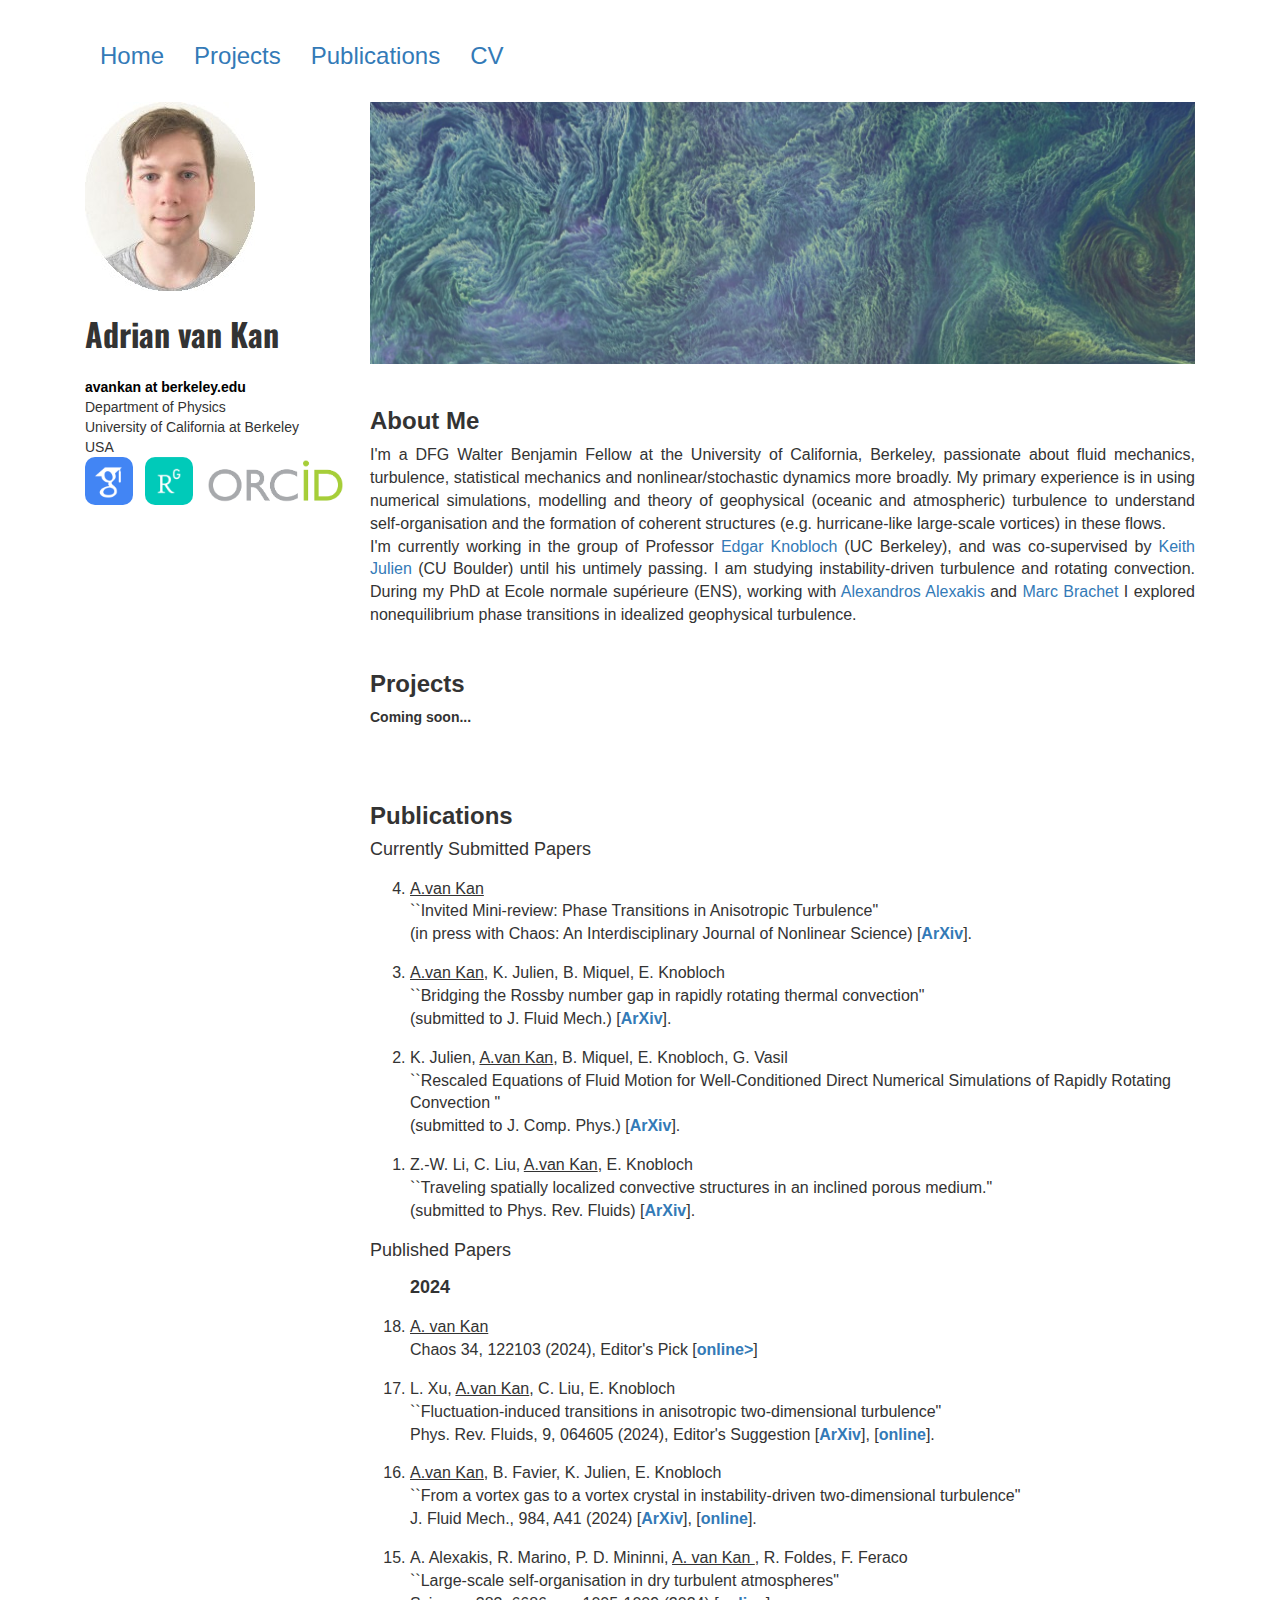
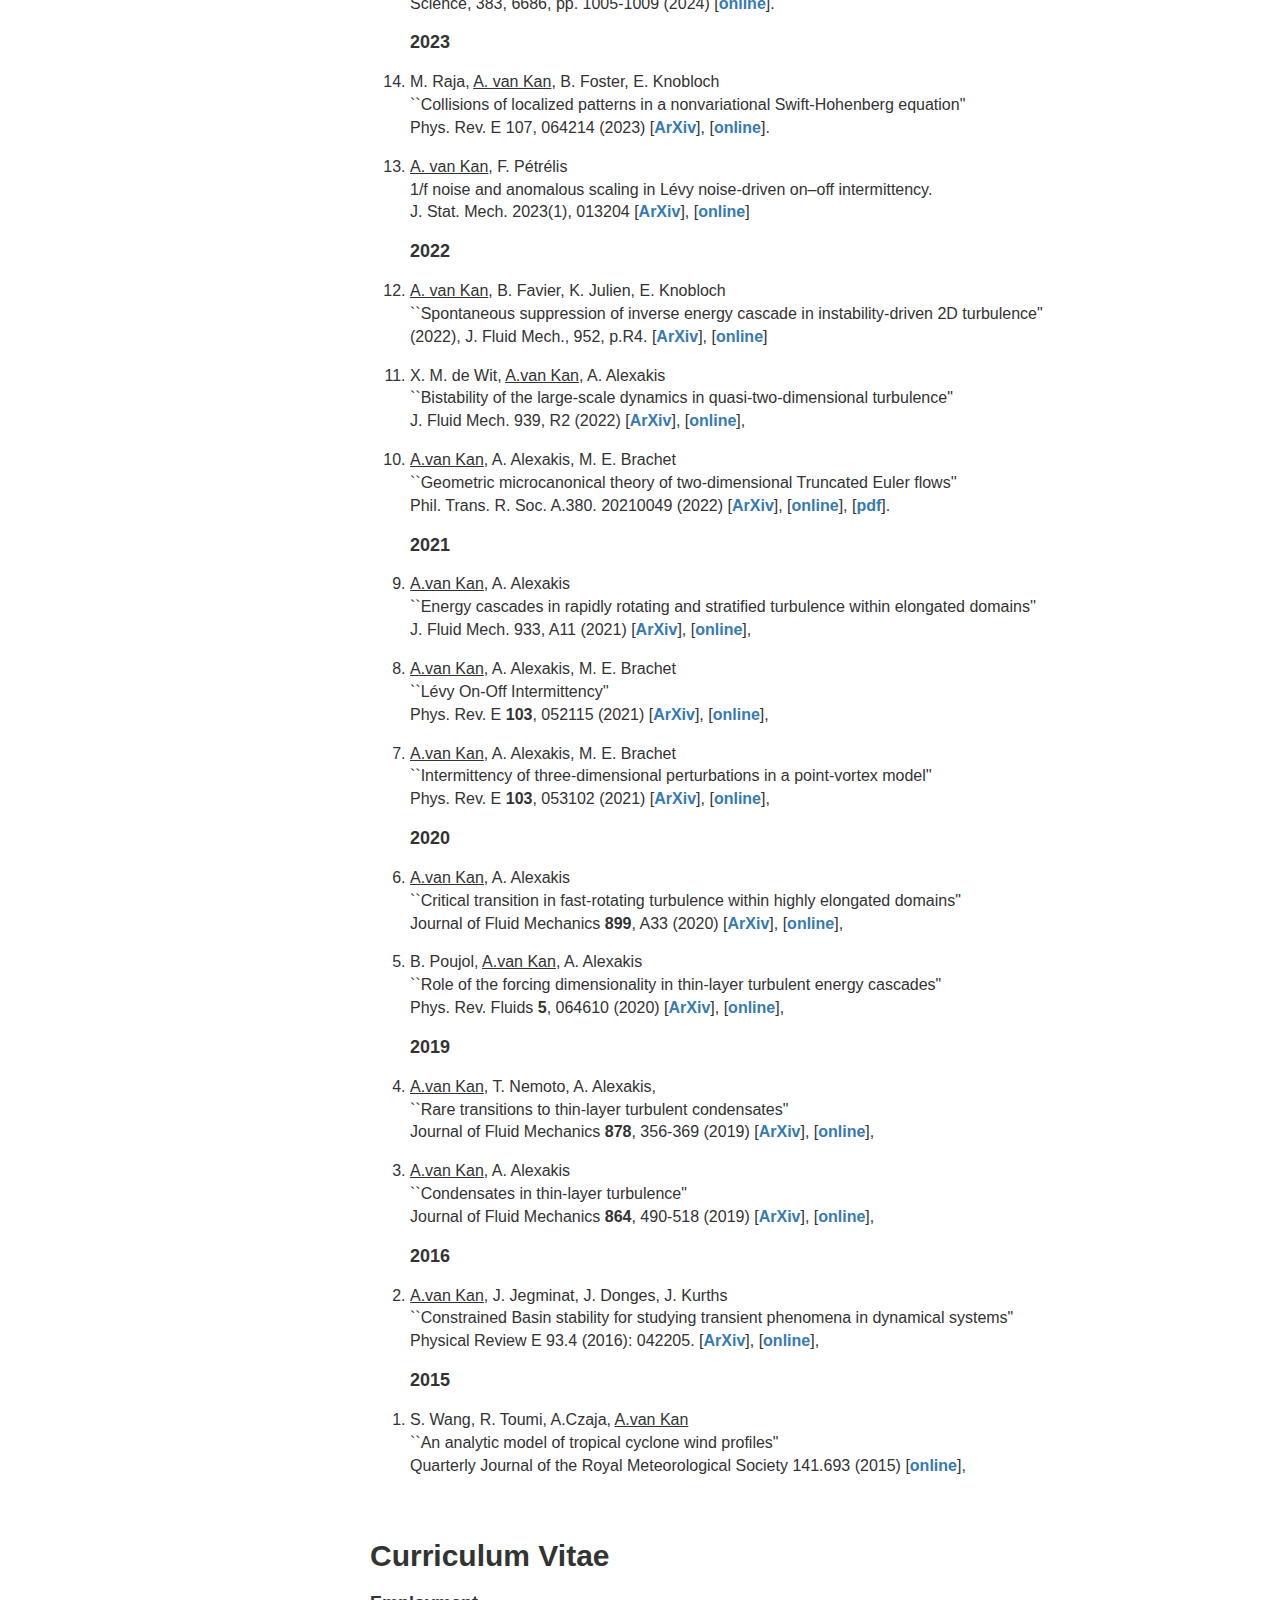
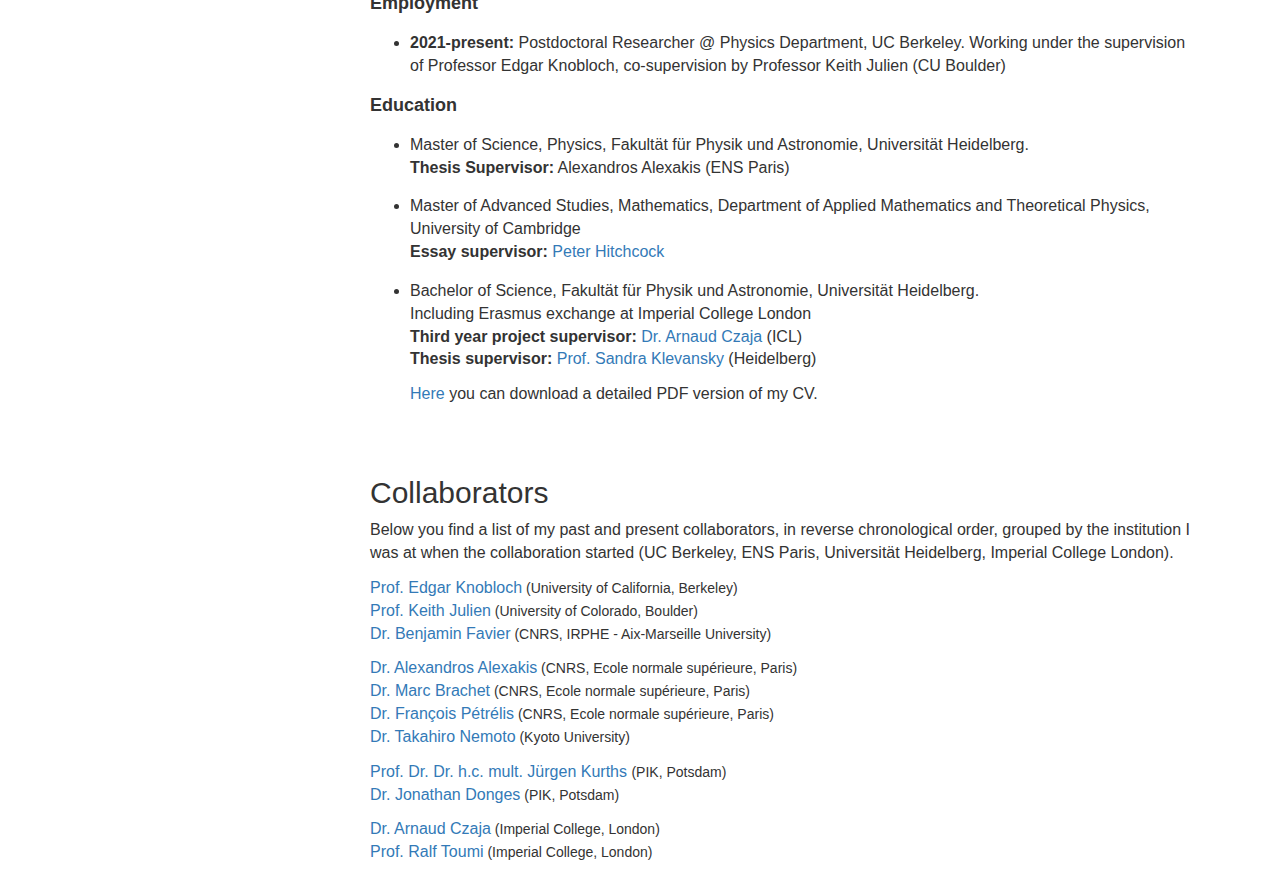
==== index.html @ e73d384a "Update index.html" ====
<!DOCTYPE html>
<!--
    Plain-Academic by Vasilios Mavroudis
    Released under the Simplified BSD License/FreeBSD (2-clause) License.
    https://github.com/mavroudisv/plain-academic
-->
<head>
  <meta name="viewport" content="width=device-width, initial-scale=1">
  <link rel="stylesheet" href="https://maxcdn.bootstrapcdn.com/bootstrap/3.3.6/css/bootstrap.min.css">
  <link href='https://fonts.googleapis.com/css?family=Oswald:700' rel='stylesheet' type='text/css'>
  <link rel="stylesheet" href="style.css">
  <style> p {margin: 0; paragraphs */ }</style>
</head>
<body>
   <nav>
	   <div class="container">
		   <div class="navbar-header">
		      <button type="button" class="navbar-toggle collapsed" data-toggle="collapse" data-target="#bs-example-navbar-collapse-1">
				   <span class="sr-only">Toggle navigation</span>
		   		<span class="icon-bar"></span>
		   		<span class="icon-bar"></span>
		   		<span class="icon-bar"></span>
	   		</button>
	   	   </div>

		<!-- Collect the nav links, forms, and other content for toggling -->
	   	<div class="collapse navbar-collapse" id="bs-example-navbar-collapse-1">
		      <ul class="nav navbar-nav">
   			   <li><a href="index.html"><h3>Home</h3></a></li>
	   		   <li><a href="#projects"><h3>Projects</h3></a></li>
		   		<li><a href="#pubs"><h3>Publications</h3></a></li> 
			   	<li><a href="#cv"><h3>CV</h3></a></li> 
		      </ul>
		</div>
	   </div>
	</nav>
	
   <!-- Page Content -->
   <div class="container">
      <div class="row">

         <!-- Contact Info on the Sidebar -->
         <div class="col-md-3 portrait-card">
            <img class="img-responsive" src="cropped.jpg" alt=""><br>
            <p style="font-family: 'Oswald', sans-serif; font-size: 32px;">
               <b>Adrian van Kan</b>
            </p><br>
            <p>
               <a href="mailto: avankan at berkeley.edu" class="mailto">avankan at berkeley.edu</a><br>
               Department of Physics<br>
               University of California at Berkeley<br>
               USA<br>
            </p>
            <!-- Links on the Sidebar -->
            <table>
               <tbody>
                  <tr>
                     <td class="icon">
                        <a href="https://scholar.google.com/citations?user=IWD188kAAAAJ&hl=en&oi=ao"><img class="icon" src="google_scholar_icon.png" alt="GS"></a>
                     </td>
                     <td class="icon">
                        <a href="https://www.researchgate.net/profile/Adrian-Van-Kan"><img class="icon"src="researchgate.png" alt="RG"></a>
                     </td>
                     <td class="icon">
                        <a href="https://orcid.org/0000-0002-1217-3609"><img class="icon" src="orcid.png" alt="ORCID"></a>
                     </td>
                  </tr>
               </tbody>
            </table>
         </div>   

         <!-- Entries Column / This div box is for all following content -->
         <div class="col-md-9">

            <!-- Main Image -->
            <img class="img-responsive" src="phytoplankton_zoom2.png" alt="">

            <div style="text-align:justify;" class="mt-6 mb-6">     
               <h3> <b>About Me</b> </h3>           
   		   	<p class="big-font">
                  I'm a DFG Walter Benjamin Fellow at the University of California, Berkeley,  passionate about fluid mechanics, turbulence, statistical mechanics and nonlinear/stochastic dynamics more broadly. My primary experience is in using numerical simulations, modelling and theory of geophysical (oceanic and atmospheric) turbulence to understand self-organisation and the formation of coherent structures (e.g. hurricane-like large-scale vortices) in these flows.
               </p>
               <p class="big-font">
                  I'm currently working in the group of Professor <a href=https://physics.berkeley.edu/people/faculty/edgar-knobloch>Edgar Knobloch</a> (UC Berkeley), and was co-supervised by <a href=https://www.colorado.edu/amath/keith-julien-0>Keith Julien</a> (CU Boulder) until his untimely passing. I am studying instability-driven turbulence and rotating convection. During my PhD at Ecole normale supérieure (ENS), working with <a href=http://www.lps.ens.fr/~alexakis/> Alexandros Alexakis</a> and <a href=http://www.lps.ens.fr/~brachet/files/Home.html>Marc Brachet</a> I explored nonequilibrium phase transitions in idealized geophysical turbulence.
               </p>
            </div>

            <!-- Projects -->
            <div class="mb-6"> 
               <h3 id="projects"><b>Projects</b></h3>
   		      <strong>Coming soon...</strong>
               <!-- Each mb-7 box (margin bottom) inserts a 48px height gap / you can duplicate it if you want larger gap-->
               <div class="mb-7"></div>
            </div>

            <!-- Publications -->
            <div class="mb-6"> 
               <h3 id="pubs"><b>Publications</b></h3>
               <h4>Currently Submitted Papers</h4> 
               <!-- Submitted Papers -->
               <ol reversed>
                  <li>
                     <u>A.van Kan</u>
			  <br> ``Invited Mini-review: Phase Transitions in Anisotropic Turbulence" </br> 
			  (in press with Chaos: An Interdisciplinary Journal of Nonlinear Science)  [<a href="https://www.arxiv.org/abs/2408.02844"target="_blank"><b>ArXiv</b></a>].
                  </li>
                  <li>
                     <u>A.van Kan</u>, K. Julien, B. Miquel, E. Knobloch
			  <br> ``Bridging the Rossby number gap in rapidly rotating thermal convection" </br> 
			  (submitted to J. Fluid Mech.)  [<a href="https://arxiv.org/abs/2409.08536"target="_blank"><b>ArXiv</b></a>].
                  </li>
                  <li>
                      K. Julien, <u>A.van Kan</u>, B. Miquel, E. Knobloch, G. Vasil
			  <br> ``Rescaled Equations of Fluid Motion for Well-Conditioned Direct Numerical Simulations of Rapidly Rotating Convection
" </br> 
			  (submitted to J. Comp. Phys.)  [<a href="https://arxiv.org/abs/2410.02702"target="_blank"><b>ArXiv</b></a>].
                  </li>		
		   <li>
                      Z.-W. Li, C. Liu, <u>A.van Kan</u>, E. Knobloch
			  <br> ``Traveling spatially localized convective structures in an inclined porous medium." </br> 
			  (submitted to Phys. Rev. Fluids)  [<a href="https://arxiv.org/abs/2410.17567"target="_blank"><b>ArXiv</b></a>].
                  </li>		
		       

		  <!--     
                  <li>
                     <u>A.van Kan</u>, J. Jegminat, J. Donges<br>
                     ``Estimating nonlinear stability from time series data"</br>
                     (2022)
                     [<a href=""target="_blank"><b>ArXiv</b></a>],
                     [<a href=""target="_blank"><b>pdf</b></a>].
                  </li>
		  -->     
            	</ol>		    
		    
               <h4 style="padding-bottom: 8px;">Published Papers</h4>    
               <ol reversed>		       
                  <h4><b>2024</b></h4>
		  <li>
		   <u> A. van Kan</u>  <br>
		   Chaos 34, 122103 (2024), Editor's Pick
		   [<a href="https://doi.org/10.1063/5.0232179"target="_blank"><b>online></b></a>]
		  </li>     
		  <li>
                      L. Xu, <u>A.van Kan</u>, C. Liu, E. Knobloch<br>
                     ``Fluctuation-induced transitions in anisotropic two-dimensional turbulence"</br>
                      Phys. Rev. Fluids, 9, 064605 (2024), Editor's Suggestion
                     [<a href="https://arxiv.org/abs/2311.07863"target="_blank"><b>ArXiv</b></a>],
                     [<a href="https://journals.aps.org/prfluids/abstract/10.1103/PhysRevFluids.9.064605"target="_blank"><b>online</b></a>].
                  </li>     
		  <li>
                     <u>A.van Kan</u>, B. Favier, K. Julien, E. Knobloch<br>
                     ``From a vortex gas to a vortex crystal in instability-driven two-dimensional turbulence"</br>
                     J. Fluid Mech., 984, A41 (2024)
                     [<a href="https://arxiv.org/abs/2308.08789"target="_blank"><b>ArXiv</b></a>],
                     [<a href="https://doi.org/10.1017/jfm.2024.162"target="_blank"><b>online</b></a>].
                  </li>
		     <li>
                      A. Alexakis, R. Marino, P. D. Mininni, <u> A. van Kan </u>, R. Foldes, F. Feraco <br>
		      ``Large-scale self-organisation in dry turbulent atmospheres"	 </br>    
                     Science, 383, 6686, pp. 1005-1009 (2024)
                     [<a href="https://www.science.org/doi/full/10.1126/science.adg8269"target="_blank"><b>online</b></a>].
                  </li> 
                  <h4><b>2023</b></h4>
                  <li>
                     M. Raja, <u>A. van Kan</u>, B. Foster, E. Knobloch<br> 
                     ``Collisions of localized patterns in a nonvariational Swift-Hohenberg equation"</br>
                     Phys. Rev. E 107, 064214  (2023)
                     [<a href="https://arxiv.org/abs/2303.00798"target="_blank"><b>ArXiv</b></a>],
                     [<a href="https://doi.org/10.1103/PhysRevE.107.064214"target="_blank"><b>online</b></a>].
                  </li>
                  
		  <li>
		  <u>A. van Kan</u>, F. Pétrélis<br>1/f noise and anomalous scaling in Lévy noise-driven on–off intermittency. </br>
		     J. Stat. Mech. 2023(1), 013204
                     [<a href="https://arxiv.org/abs/2210.10197"target="_blank"><b>ArXiv</b></a>],
		     [<a href="https://doi.org/10.1088/1742-5468/acac71"target="_blank"><b>online</b></a>]
                  </li>     	       
		       
                  <h4><b>2022</b></h4>
		  <li>
		      <u>A. van Kan</u>, B. Favier, K. Julien, E. Knobloch<br>
                     ``Spontaneous suppression of inverse energy cascade in instability-driven 2D turbulence"<br>
                     (2022), J. Fluid Mech., 952, p.R4.
                     [<a href="https://arxiv.org/abs/2206.12355"target="_blank"><b>ArXiv</b></a>],
		     [<a href="https://doi.org/10.1017/jfm.2022.935"target="_blank"><b>online</b></a>]
                  </li>  
                  <li>
                     X. M. de Wit, <u>A.van Kan</u>, A. Alexakis <br>
                     ``Bistability of the large-scale dynamics in quasi-two-dimensional turbulence" <br>
                     J. Fluid Mech. 939, R2 (2022)
                     [<a href="https://arxiv.org/abs/2201.00278"target="_blank"><b>ArXiv</b></a>],
                     [<a href="https://doi.org/10.1017/jfm.2022.209"target="_blank"><b>online</b></a>],
                  </li>
                  <li>
                     <u>A.van Kan</u>, A. Alexakis, M. E. Brachet <br>
                     ``Geometric microcanonical theory of two-dimensional Truncated Euler flows'' <br>
                     Phil. Trans. R. Soc. A.380. 20210049 (2022)
                     [<a href="https://arxiv.org/abs/2104.11282"target="_blank"><b>ArXiv</b></a>],
                     [<a href="http://doi.org/10.1098/rsta.2021.0049"target="_blank"><b>online</b></a>],
                     [<a href="PAPERS/2DEuler.pdf"target="_blank"><b>pdf</b></a>].
                  </li>

                  <h4><b>2021</b></h4>
                  <li>
                     <u>A.van Kan</u>, A. Alexakis <br>
                     ``Energy cascades in rapidly rotating and stratified turbulence within elongated domains'' <br>
                     J. Fluid Mech. 933, A11 (2021)
                     [<a href="https://arxiv.org/abs/2106.06973"target="_blank"><b>ArXiv</b></a>],
                     [<a href="https://doi.org/10.1017/jfm.2021.1083"target="_blank"><b>online</b></a>],
                  </li>
                  <li>
                     <u>A.van Kan</u>, A. Alexakis, M. E. Brachet <br>
                     ``Lévy On-Off Intermittency'' <br>
                     Phys. Rev. E <b>103</b>, 052115 (2021)
                     [<a href="https://arxiv.org/abs/2102.08832"target="_blank"><b>ArXiv</b></a>],
                     [<a href="https://doi.org/10.1103/PhysRevE.103.052115"target="_blank"><b>online</b></a>],
                  </li>
                  <li>
                     <u>A.van Kan</u>, A. Alexakis, M. E. Brachet <br>
                     ``Intermittency of three-dimensional perturbations in a point-vortex model'' <br>
                     Phys. Rev. E <b>103</b>, 053102 (2021)
                     [<a href="https://arxiv.org/abs/2012.12637"target="_blank"><b>ArXiv</b></a>],
                     [<a href="https://doi.org/10.1103/PhysRevE.103.053102"target="_blank"><b>online</b></a>],
                  </li>

                  <h4><b>2020</b></h4>
                  <li>
                     <u>A.van Kan</u>, A. Alexakis<br>
                     ``Critical transition in fast-rotating turbulence within highly elongated domains" <br>
                     Journal of Fluid Mechanics <b>899</b>, A33 (2020)
                     [<a href="https://arxiv.org/abs/1912.05394"target="_blank"><b>ArXiv</b></a>],
                     [<a href=" https://doi.org/10.1017/jfm.2020.443"target="_blank"><b>online</b></a>],
                  </li>
                  <li>
                     B. Poujol, <u>A.van Kan</u>, A. Alexakis<br>
                     ``Role of the forcing dimensionality in thin-layer turbulent energy cascades" <br>
                     Phys. Rev. Fluids <b>5</b>, 064610 (2020)
                     [<a href="https://arxiv.org/abs/2003.11485"target="_blank"><b>ArXiv</b></a>],
                     [<a href="https://doi.org/10.1103/PhysRevFluids.5.064610"><b>online</b></a>],
                  </li>

                  <h4><b>2019</b></h4>
                  <li>
                     <u>A.van Kan</u>, T. Nemoto, A. Alexakis,  <br>
                     ``Rare transitions to thin-layer turbulent condensates" <br>
                     Journal of Fluid Mechanics <b>878</b>,  356-369 (2019)
                     [<a href="https://arxiv.org/abs/1903.05578"target="_blank"><b>ArXiv</b></a>],
                     [<a href="https://doi.org/10.1017/jfm.2019.572"target="_blank"><b>online</b></a>],
                  </li>
                  <li>
                     <u>A.van Kan</u>, A. Alexakis<br>
                     ``Condensates in thin-layer turbulence" <br>
                     Journal of Fluid Mechanics <b>864</b>, 490-518 (2019)
                     [<a href="https://arxiv.org/abs/1808.00578"target="_blank"><b>ArXiv</b></a>],
                     [<a href="https://doi.org/10.1017/jfm.2019.29"target="_blank"><b>online</b></a>],
                  </li>

                  <h4><b>2016</b></h4>
                  <li>
                     <u>A.van Kan</u>, J. Jegminat, J. Donges, J. Kurths <br>
                     ``Constrained Basin stability for studying transient phenomena in dynamical systems" <br>
                     Physical Review E 93.4 (2016): 042205.
                     [<a href="https://arxiv.org/abs/1601.02162"target="_blank"><b>ArXiv</b></a>],
                     [<a href="https://journals.aps.org/pre/abstract/10.1103/PhysRevE.93.042205"target="_blank"><b>online</b></a>],
                  </li> 

                  <h4><b>2015</b></h4>
                  <li>
                     S. Wang, R. Toumi, A.Czaja, <u>A.van Kan</u> <br>
                     ``An analytic model of tropical cyclone wind profiles" <br>
                     Quarterly Journal of the Royal Meteorological Society 141.693 (2015) 
                     [<a href="https://rmets.onlinelibrary.wiley.com/doi/full/10.1002/qj.2586"target="_blank"><b>online</b></a>],
                  </li>
               </ol>
            </div>

               <div class="mb-7">
                  <h2 id="cv" style="padding-bottom: 12px;"><b>Curriculum Vitae</b></h2>
                  <h4><b>Employment</b></h4>
                  <ul>
                     <li><strong>2021-present:</strong> Postdoctoral Researcher @ Physics Department, UC Berkeley. Working under the supervision of Professor Edgar Knobloch, co-supervision by Professor Keith Julien (CU Boulder) </li>
                  </ul>

                  <h4><b>Education</b></h4>
                  <ul>
                     <li>Master of Science, Physics, Fakultät für Physik und Astronomie, Universität Heidelberg.</br><strong>Thesis Supervisor:</strong> Alexandros Alexakis (ENS Paris)</li>
                     <li>Master of Advanced Studies, Mathematics, Department of Applied Mathematics and Theoretical Physics, University of Cambridge</br><strong> Essay supervisor:</strong> <a href=https://www.eas.cornell.edu/faculty-directory/peter-hitchcock>Peter Hitchcock</a></li>
                     <li>Bachelor of Science, Fakultät für Physik und Astronomie, Universität Heidelberg.<br>
         Including Erasmus exchange at Imperial College London<br>
                     <strong>Third year project supervisor: </strong><a href= https://www.imperial.ac.uk/people/a.czaja>Dr. Arnaud Czaja</a> (ICL)<br>
                     <strong> Thesis supervisor: </strong><a href= https://www.physik.uni-heidelberg.de/user/klevansky>Prof. Sandra Klevansky</a> (Heidelberg)<br>
                     <div class="mb-5"></div>
                     <p><a href="CV.pdf"> Here</a> you can download a detailed PDF version of my CV.</p>
                  </ul>
               </div>


               <div class="mb-6">
      		      <h2>Collaborators </h2>
		            <p class="big-font">Below you find a list of my past and present collaborators, in reverse chronological order, grouped by the institution I was at when the collaboration started (UC Berkeley, ENS Paris, Universität Heidelberg, Imperial College London).</p>
                  <div class="mb-5"></div>
                  <a style="font-size:16px"
                     href="http://physics.berkeley.edu/people/faculty/edgar-knobloch"
                     title="Edgar Knobloch's Research Homepage" 
                     class="extlink"
                     target="_blank">Prof. Edgar Knobloch</a> (University of California, Berkeley)<br>
                  <a style="font-size:16px"
                     href="https://amath.colorado.edu/faculty/julien/index.html"
                     title="Keith Julien's page" 
                     class="extlink"
                     target="_blank">Prof. Keith Julien</a> (University of Colorado, Boulder)<br>
                  <a style="font-size:16px"
                     href="https://sites.google.com/site/bfavierhome/"
                     title="Benjamin Favier's page" 
                     class="extlink"
                     target="_blank">Dr. Benjamin Favier</a> (CNRS, IRPHE - Aix-Marseille University)

                  <div class="mb-5"></div>
                  <a style="font-size:16px"
                     href="http://www.lps.ens.fr/~alexakis/"
                     title="Alexandros Alexakis's page" 
                     class="extlink"
                     target="_blank">Dr. Alexandros Alexakis</a> (CNRS, Ecole normale supérieure, Paris)<br>
                  <a style="font-size:16px"
                     href="http://www.lps.ens.fr/~brachet/files/Home.html"
                     title="Marc Brachet's page" 
                     class="extlink"
                     target="_blank">Dr. Marc Brachet</a> (CNRS, Ecole normale supérieure, Paris)<br>
                  <a style="font-size:16px"
                     href="http://www.lps.ens.fr/~petrelis/index.html"
                     title="Francois Pétrélis's page" 
                     class="extlink"
                     target="_blank">Dr. François Pétrélis</a> (CNRS, Ecole normale supérieure, Paris)<br>
                  <a style="font-size:16px"
                     href="http://www.lps.ens.fr/~alexakis/"
                     title="Alexandros Alexakis's page" 
                     class="extlink"
                     target="_blank">Dr. Takahiro Nemoto</a> (Kyoto University)<br>

                  <div class="mb-5"></div>
                  <a style="font-size:16px"
                     href="https://www.pik-potsdam.de/members/kurths"
                     title="Jürgen Kurths's page" 
                     class="extlink"
                     target="_blank"> Prof. Dr. Dr. h.c. mult. Jürgen Kurths </a> (PIK, Potsdam)<br>
                  <a style="font-size:16px"
                     href="https://www.pik-potsdam.de/members/donges"
                     title="Jonathan Donge's page" 
                     class="extlink"
                     target="_blank">Dr. Jonathan Donges</a> (PIK, Potsdam)<br>

                  <div class="mb-5"></div>
                  <a style="font-size:16px"
                     href="https://www.imperial.ac.uk/people/a.czaja"
                     title="Arnaud Czaja's page" 
                     class="extlink"
                     target="_blank">Dr. Arnaud Czaja</a> (Imperial College, London) <br>       
                  <a style="font-size:16px"
                     href="https://www.imperial.ac.uk/people/r.toumi"
                     title="Ralf Toumi's page" 
                     class="extlink"
                     target="_blank">Prof. Ralf Toumi</a> (Imperial College, London) <br>
               </div>
            </div>
         </div>
      </div>
   </div>

   <!-- Normally we put scripts just before the end of body class -->
   <script src="https://ajax.googleapis.com/ajax/libs/jquery/1.12.0/jquery.min.js"></script>
   <script src="https://maxcdn.bootstrapcdn.com/bootstrap/3.3.6/js/bootstrap.min.js"></script>	    	    
</body>
	

</html>
---- style.css ----
.bottom-three {
    margin-bottom: 3cm;
}

/* eliminate horizontal scrollbar on mobile devices */
.row{
    margin-left: 0 !important;
    margin-right: 0 !important;
}

/* Bootstrap 3 doesnt have padding & margin setting so I set it manually */
.mb-5 {
    padding-bottom:  12px
}
.mb-6 {
    padding-bottom: 24px;
}
.mt-6 {
    padding-top: 24px;
}   
.mb-7 {
    padding-bottom: 32px;
}
.mt-7 {
    padding-top: 32px;
}

/* unify icon size */
img.icon {
    height: 48px;
    width: auto;
    border-radius: 10px;
}

td.icon {
    padding-right: 12px;
    padding-bottom: 12px;
}

/* unify list item style */
li {
    font-size: 16px;
    padding-top: 8px;
    padding-bottom: 8px;
}

/* set mailto link */
a.mailto {
    font-weight: bold;
    color: black;
}
a.mailto:hover{
    color: rgba(0, 0, 0, 50%)
}

/* centering items when screen width is less than 992px*/
@media (max-width: 992px) {
    .portrait-card {
        text-align: center;
    }
    .portrait-card img {
        display: block;
        margin-left: auto;
        margin-right: auto;
    }
    .portrait-card table {
        margin-left: auto;
        margin-right: auto;
    }
}

/* big-font class prevent the font size to be excessive on a small screen (width less than 576px)*/
.big-font {
    font-size: 16px;
}

@media (max-width: 576px) {
    .big-font {
        font-size: 16px;
    }
}
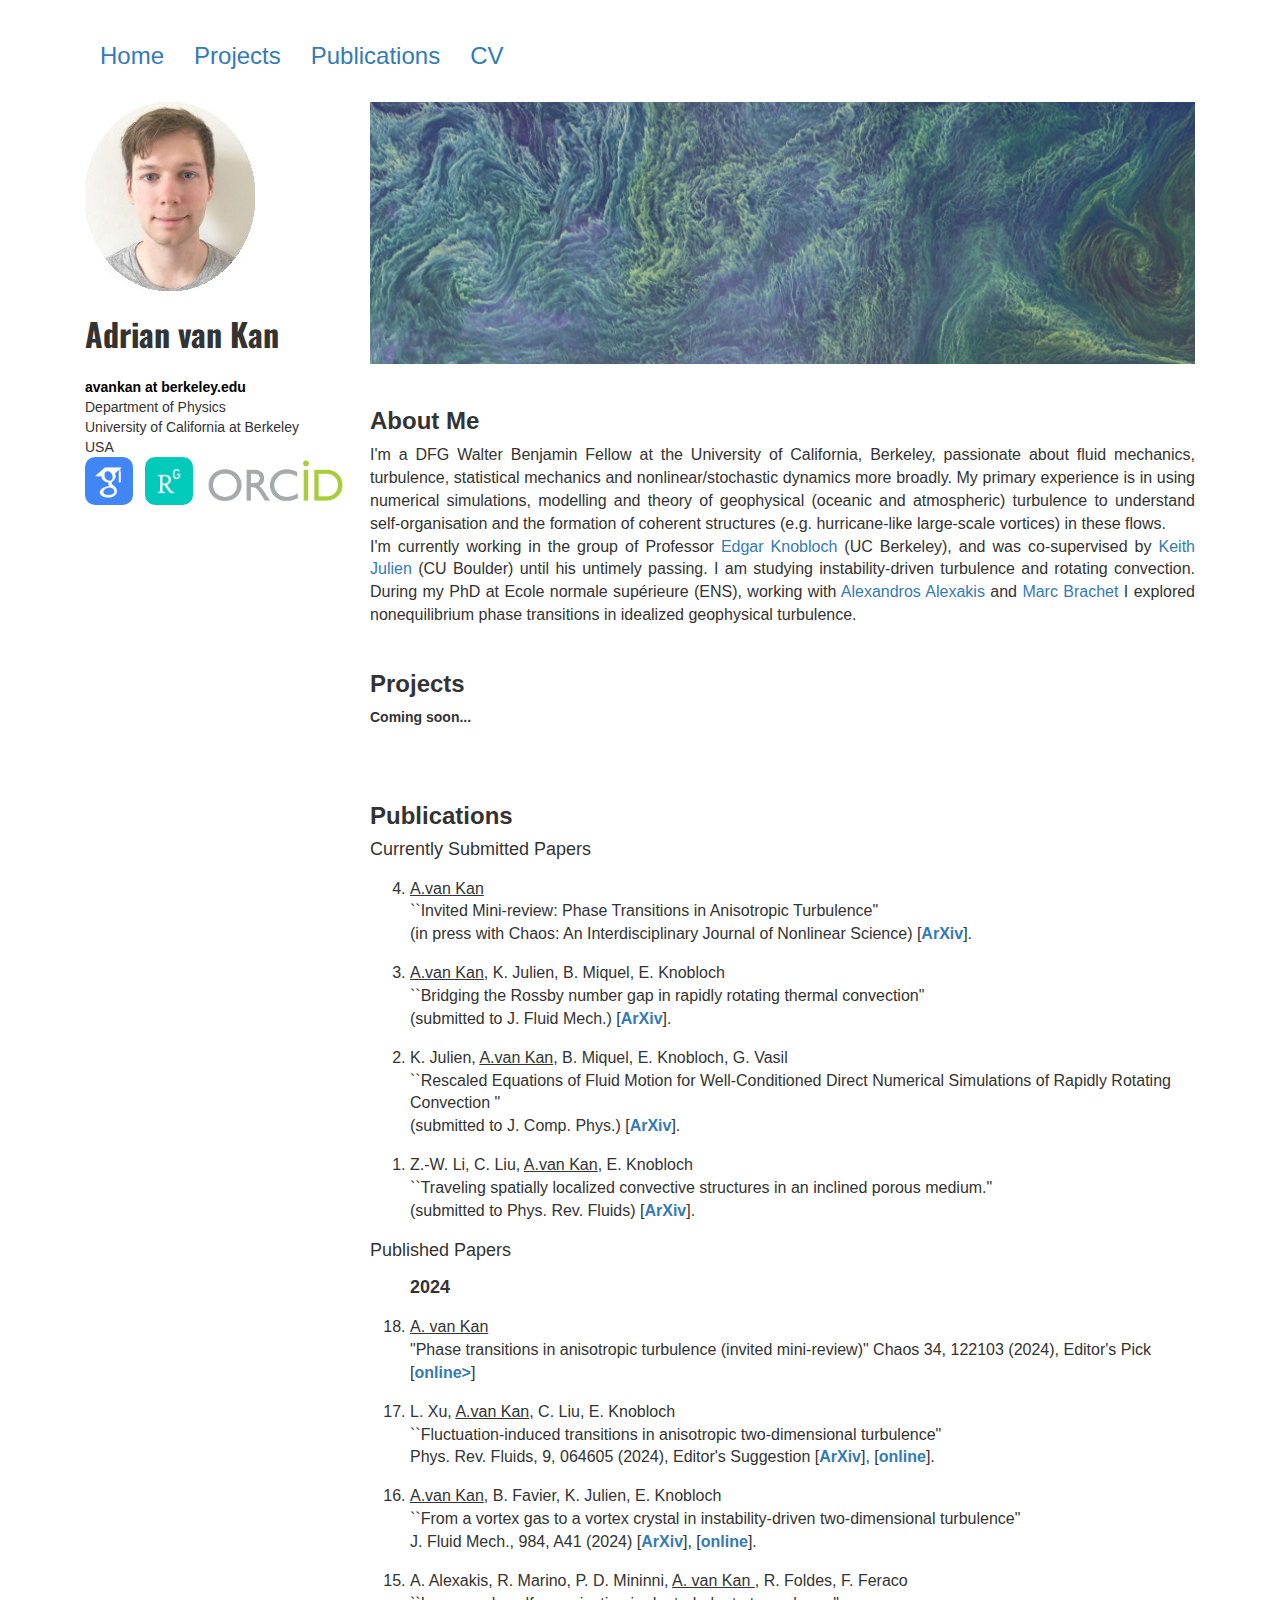
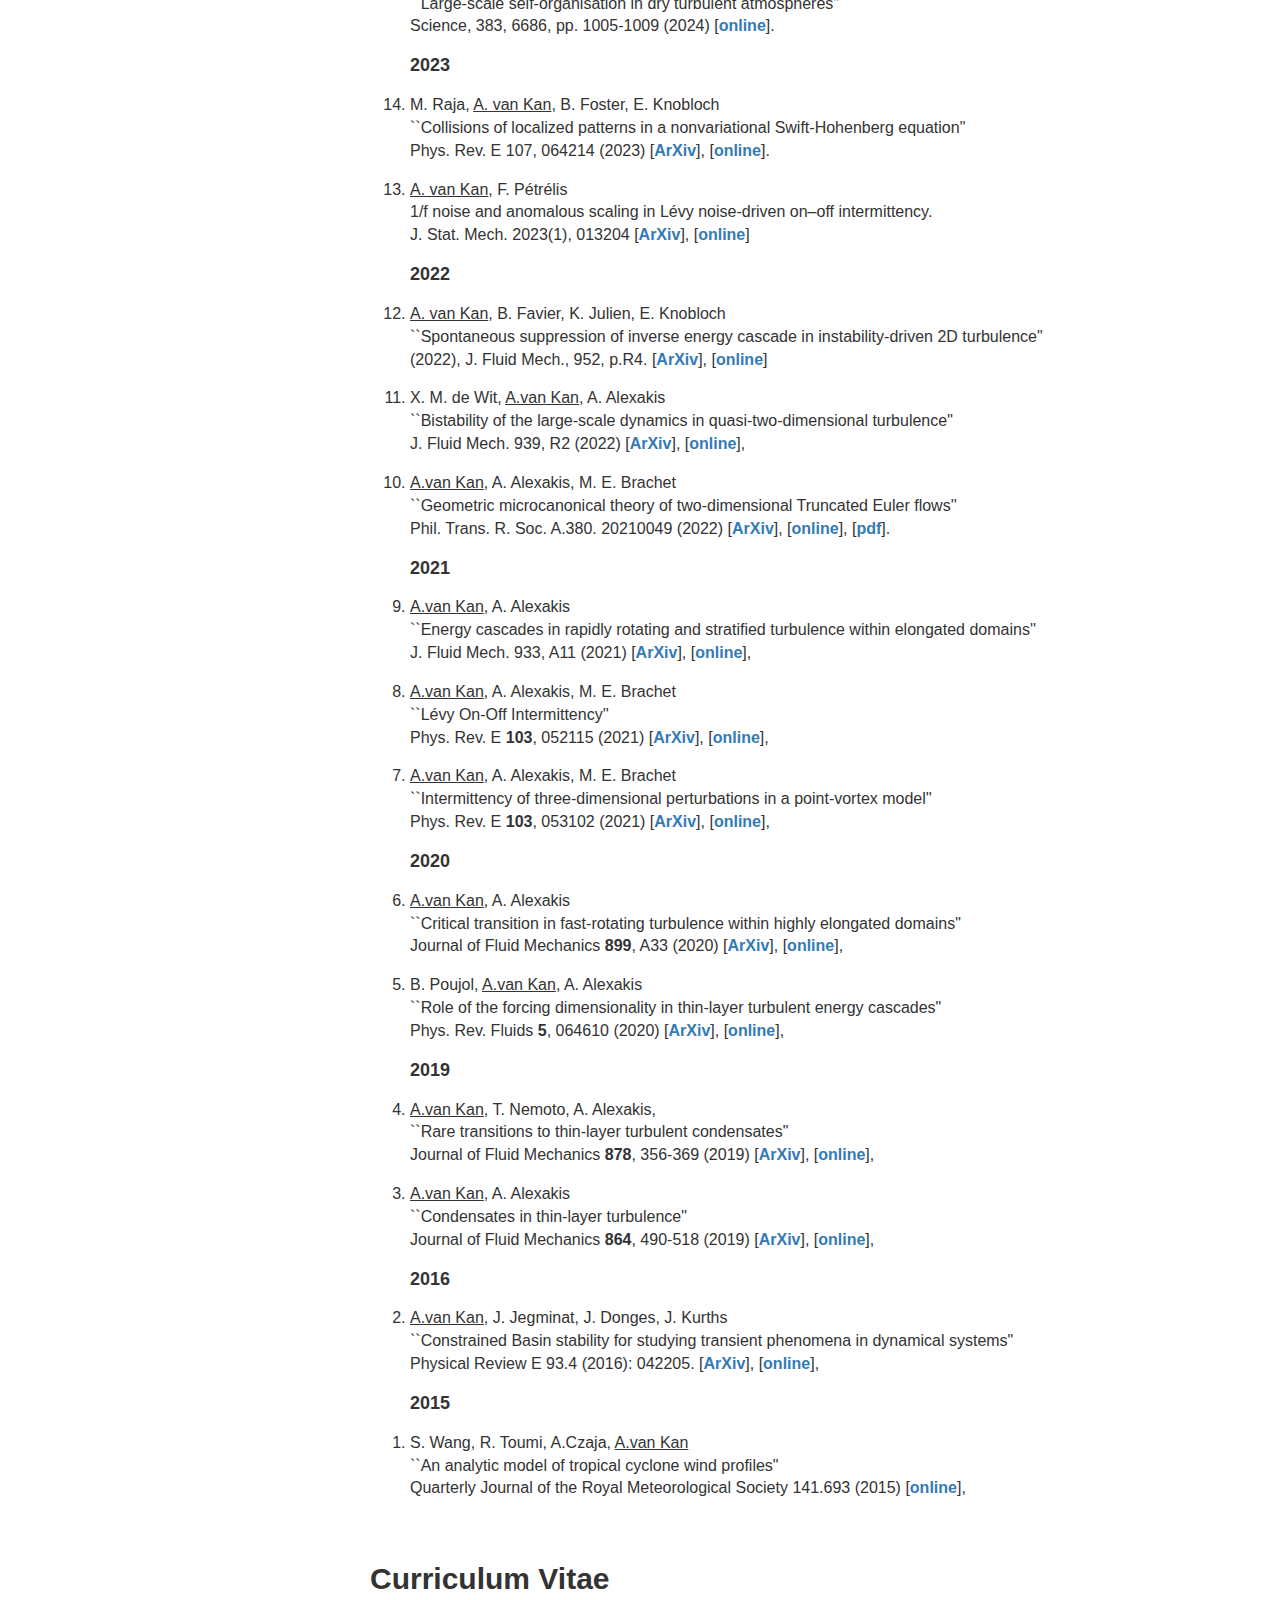
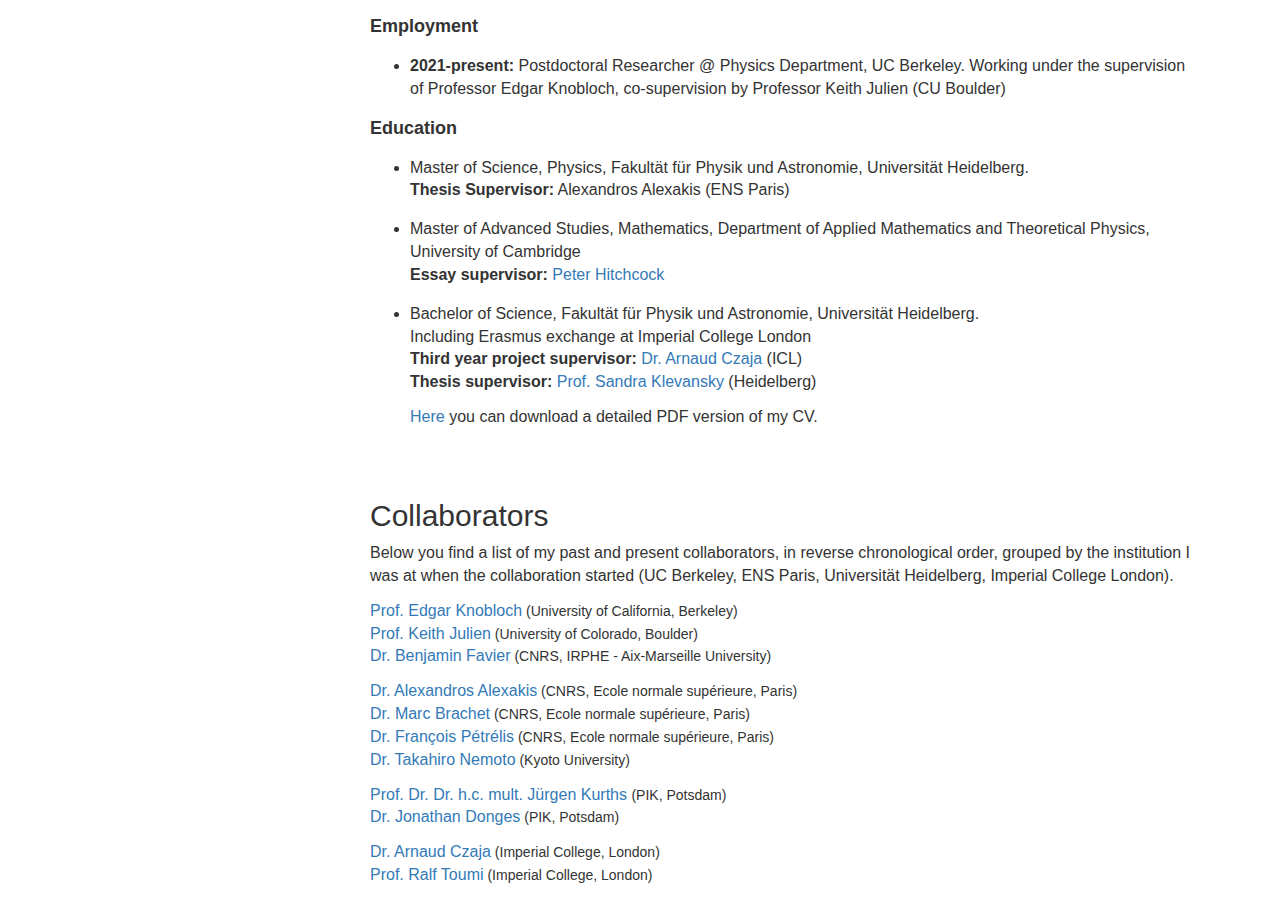
==== commit 2f002987: "Update index.html" ====
--- a/index.html
+++ b/index.html
@@ -138,6 +138,7 @@
                   <h4><b>2024</b></h4>
 		  <li>
 		   <u> A. van Kan</u>  <br>
+	           "Phase transitions in anisotropic turbulence (invited mini-review)"
 		   Chaos 34, 122103 (2024), Editor's Pick
 		   [<a href="https://doi.org/10.1063/5.0232179"target="_blank"><b>online></b></a>]
 		  </li>     
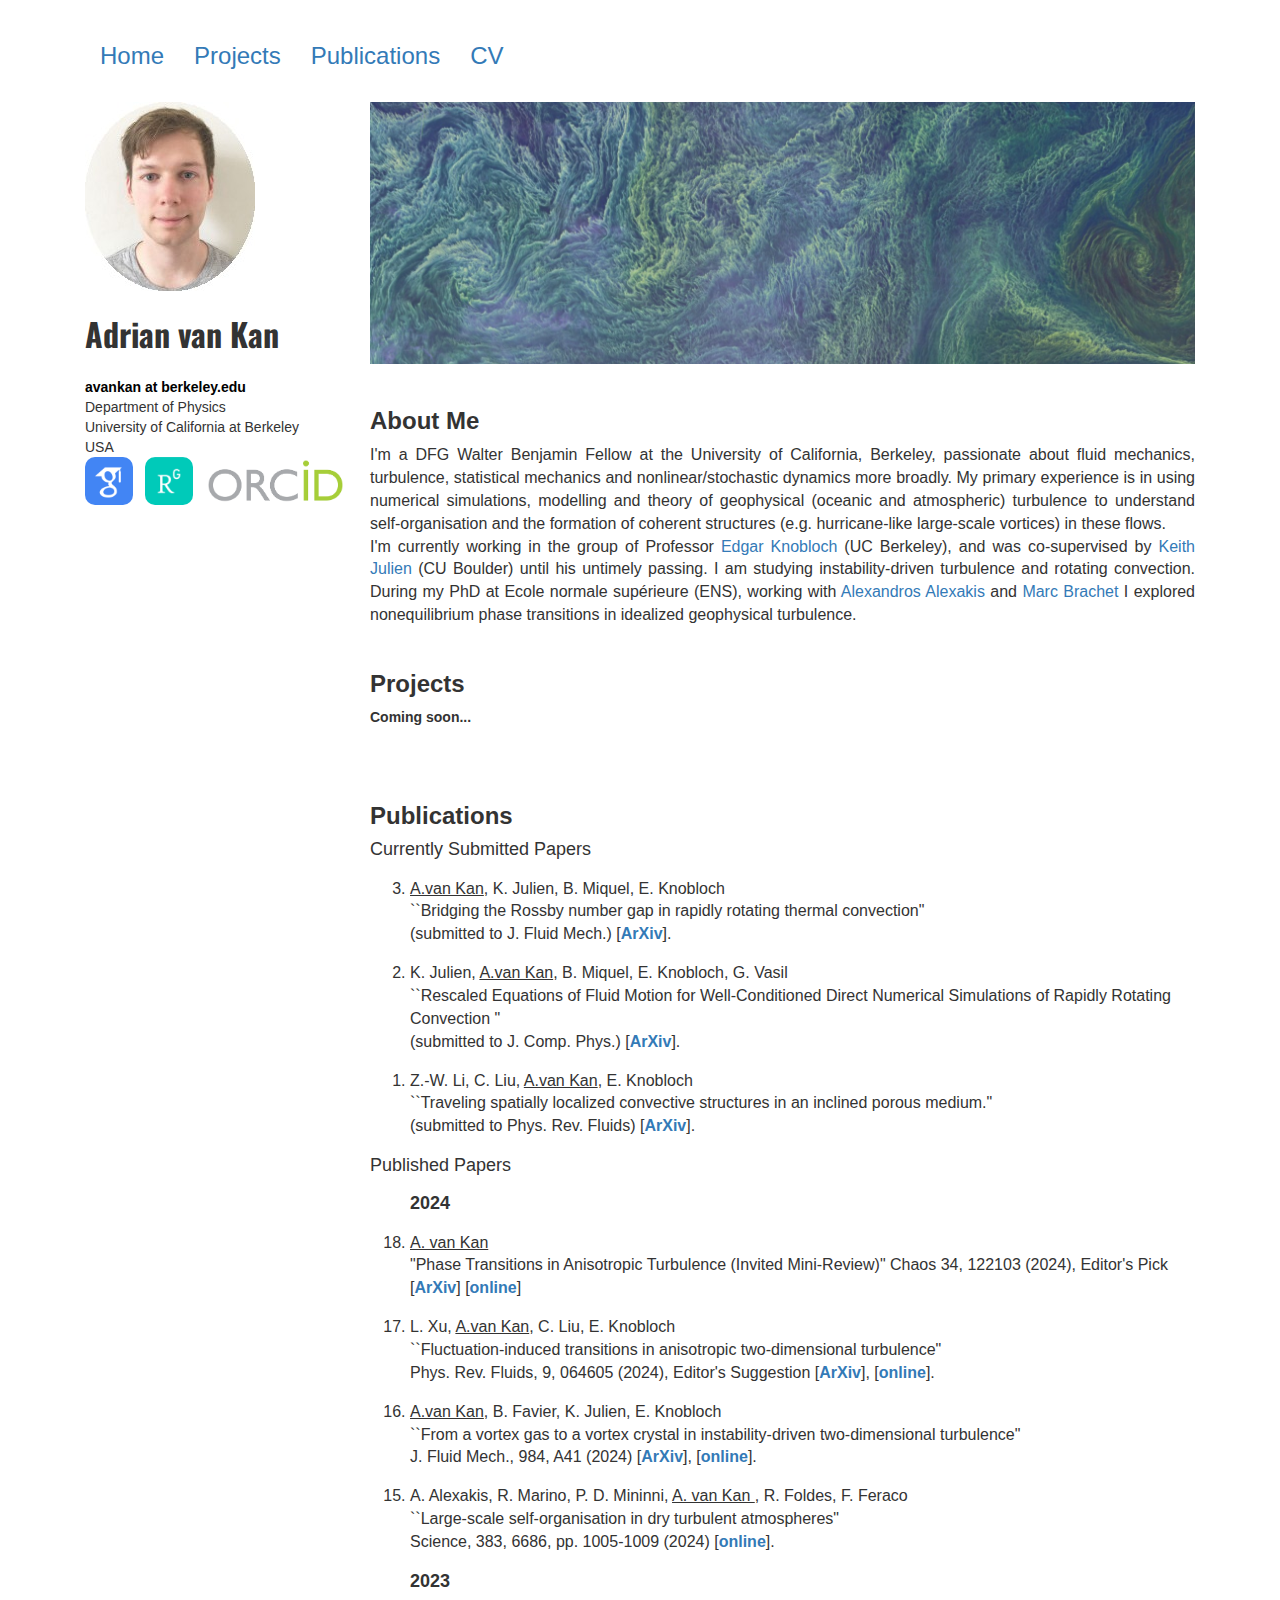
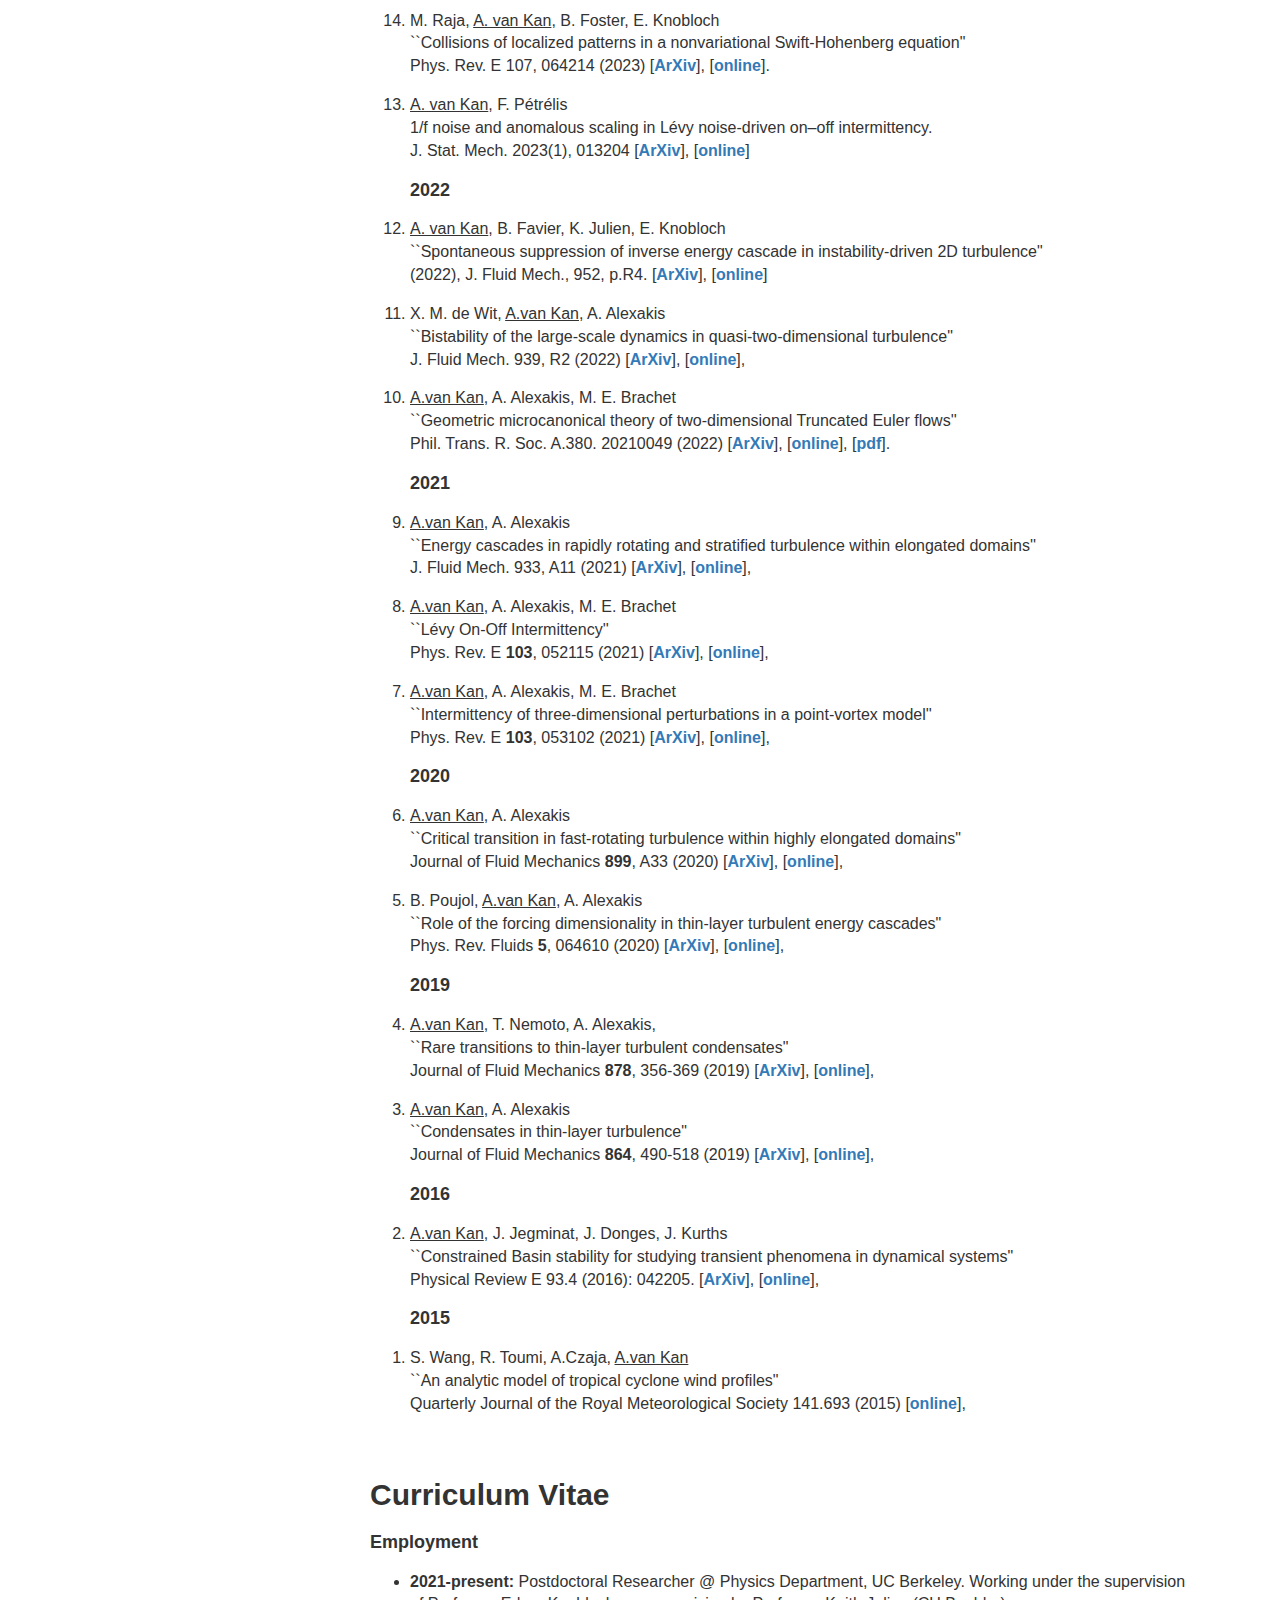
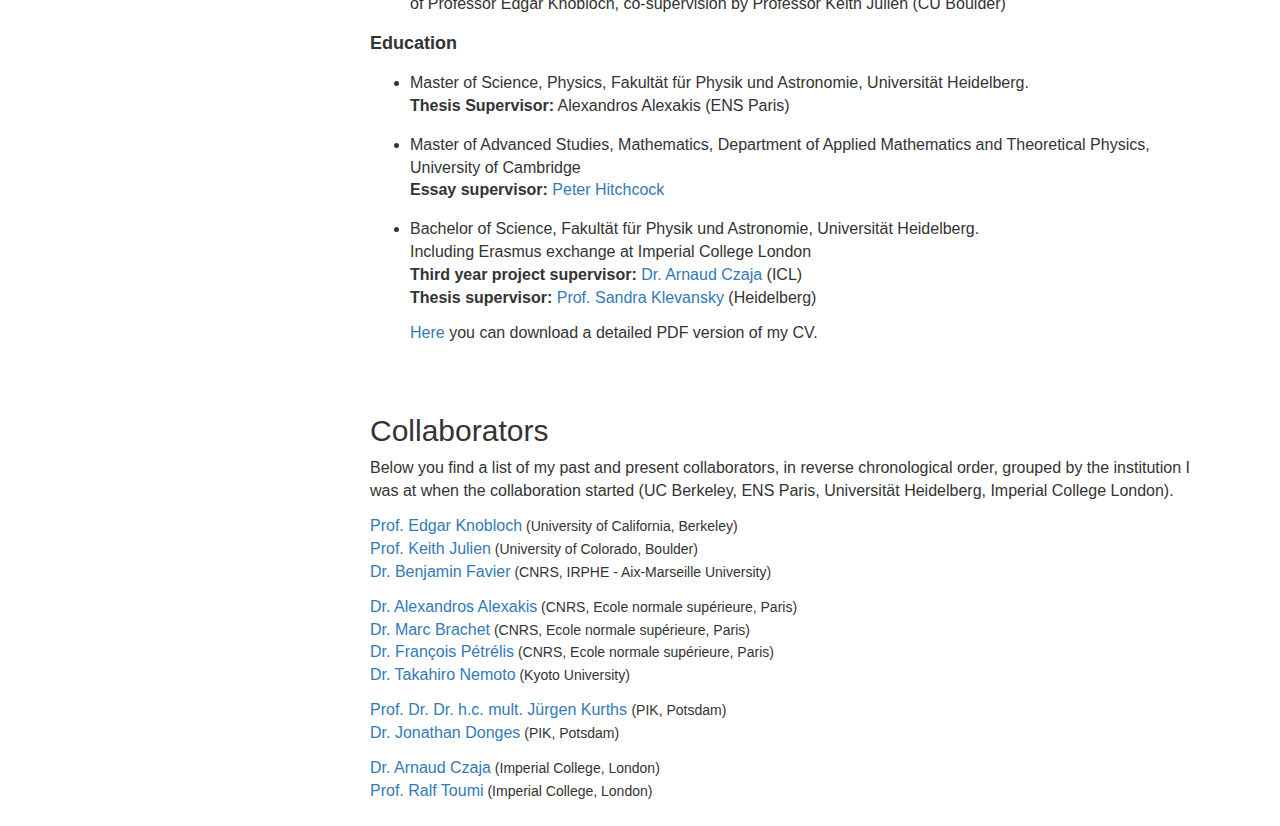
==== commit 1f463fba: "Update index.html" ====
--- a/index.html
+++ b/index.html
@@ -100,11 +100,6 @@
                <!-- Submitted Papers -->
                <ol reversed>
                   <li>
-                     <u>A.van Kan</u>
-			  <br> ``Invited Mini-review: Phase Transitions in Anisotropic Turbulence" </br> 
-			  (in press with Chaos: An Interdisciplinary Journal of Nonlinear Science)  [<a href="https://www.arxiv.org/abs/2408.02844"target="_blank"><b>ArXiv</b></a>].
-                  </li>
-                  <li>
                      <u>A.van Kan</u>, K. Julien, B. Miquel, E. Knobloch
 			  <br> ``Bridging the Rossby number gap in rapidly rotating thermal convection" </br> 
 			  (submitted to J. Fluid Mech.)  [<a href="https://arxiv.org/abs/2409.08536"target="_blank"><b>ArXiv</b></a>].
@@ -138,9 +133,10 @@
                   <h4><b>2024</b></h4>
 		  <li>
 		   <u> A. van Kan</u>  <br>
-	           "Phase transitions in anisotropic turbulence (invited mini-review)"
+	           "Phase Transitions in Anisotropic Turbulence (Invited Mini-Review)"
 		   Chaos 34, 122103 (2024), Editor's Pick
-		   [<a href="https://doi.org/10.1063/5.0232179"target="_blank"><b>online></b></a>]
+		   [<a href="https://arxiv.org/abs/2408.02844"target="_blank"><b>ArXiv</b></a>]
+		   [<a href="https://doi.org/10.1063/5.0232179"target="_blank"><b>online</b></a>]
 		  </li>     
 		  <li>
                       L. Xu, <u>A.van Kan</u>, C. Liu, E. Knobloch<br>
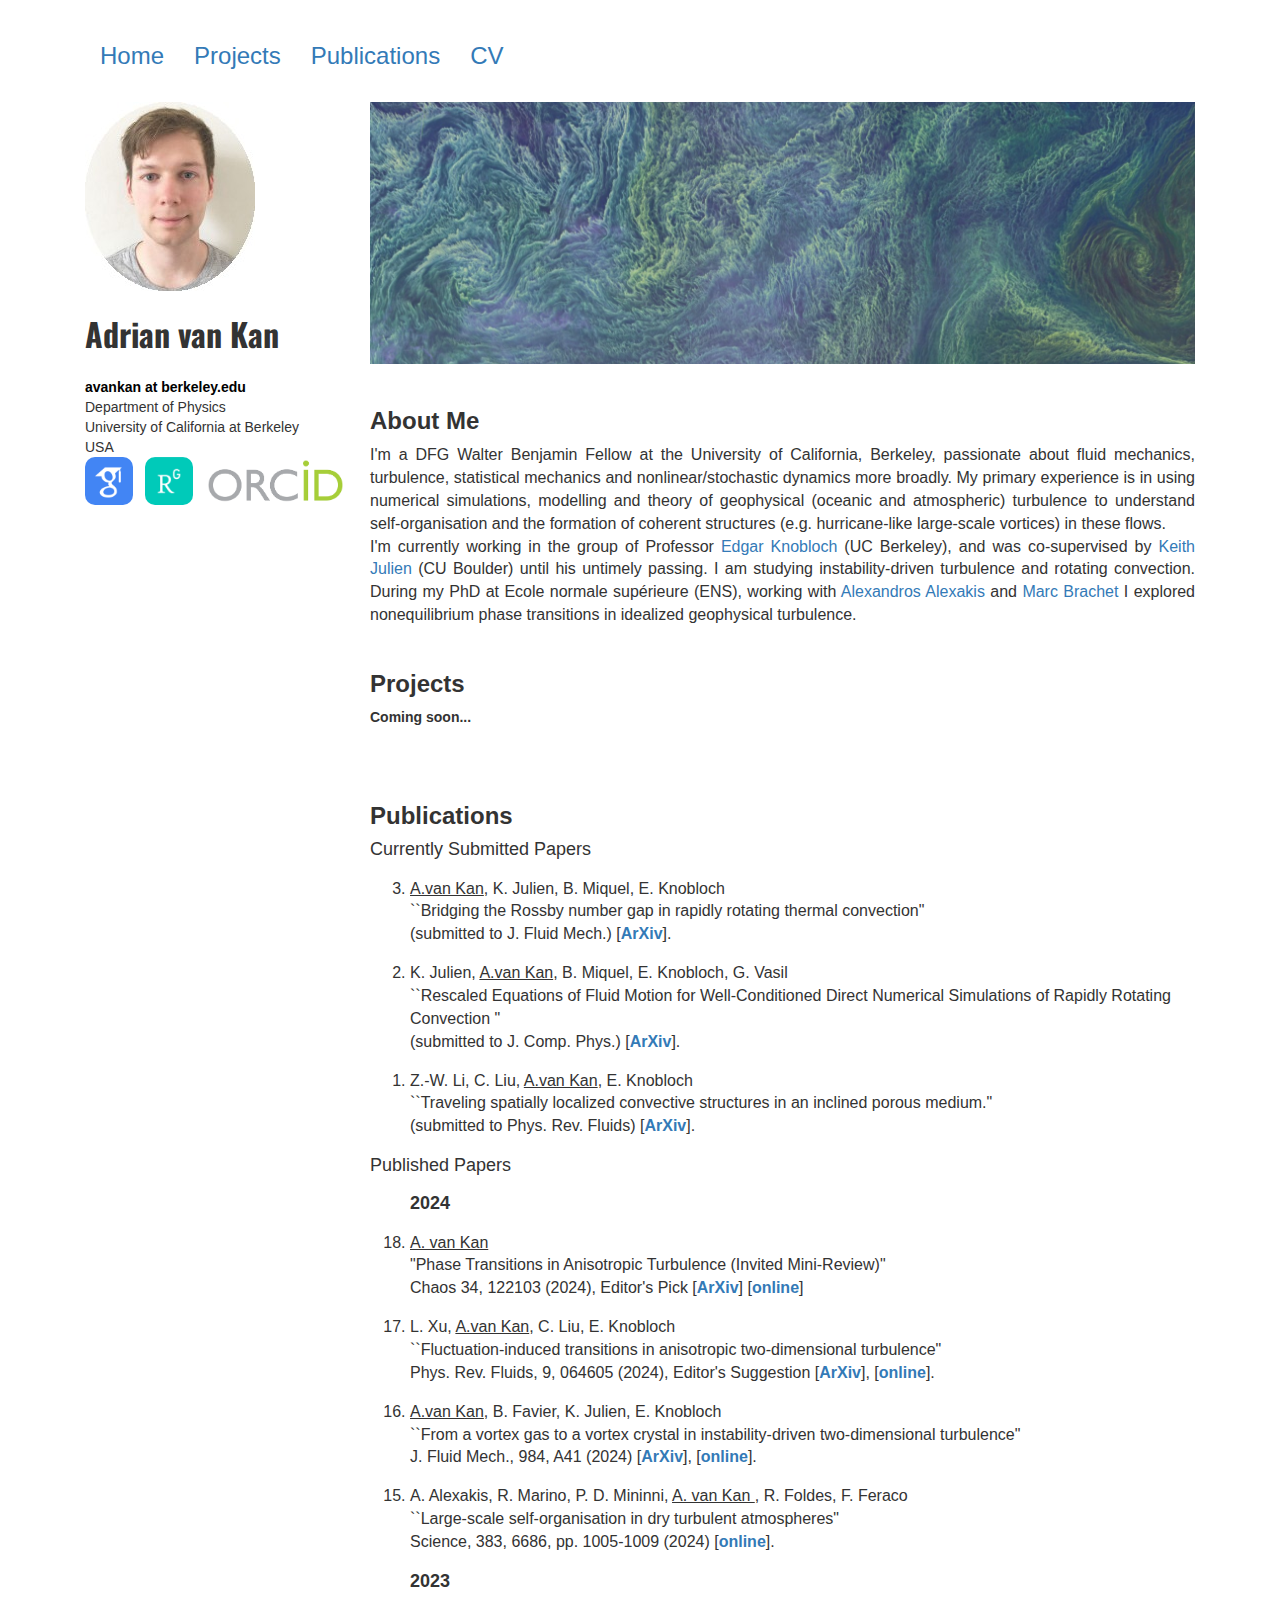
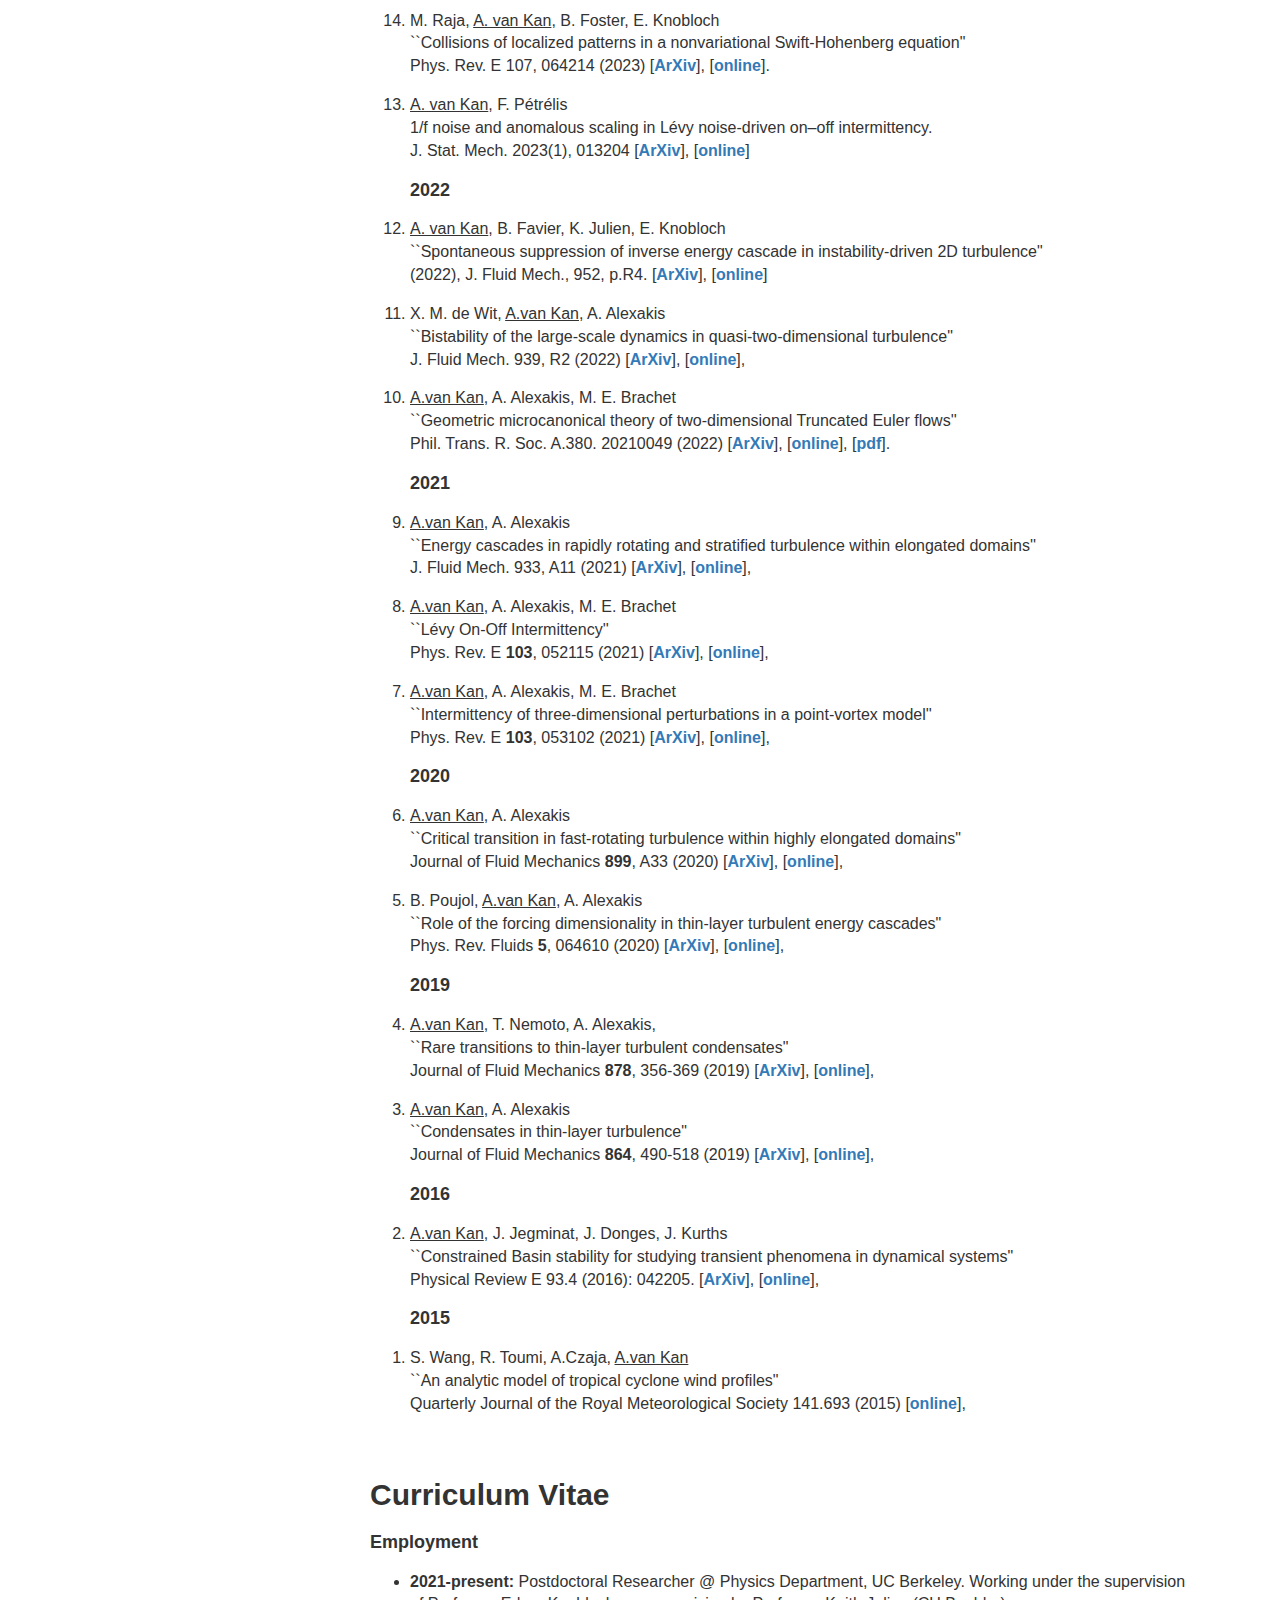
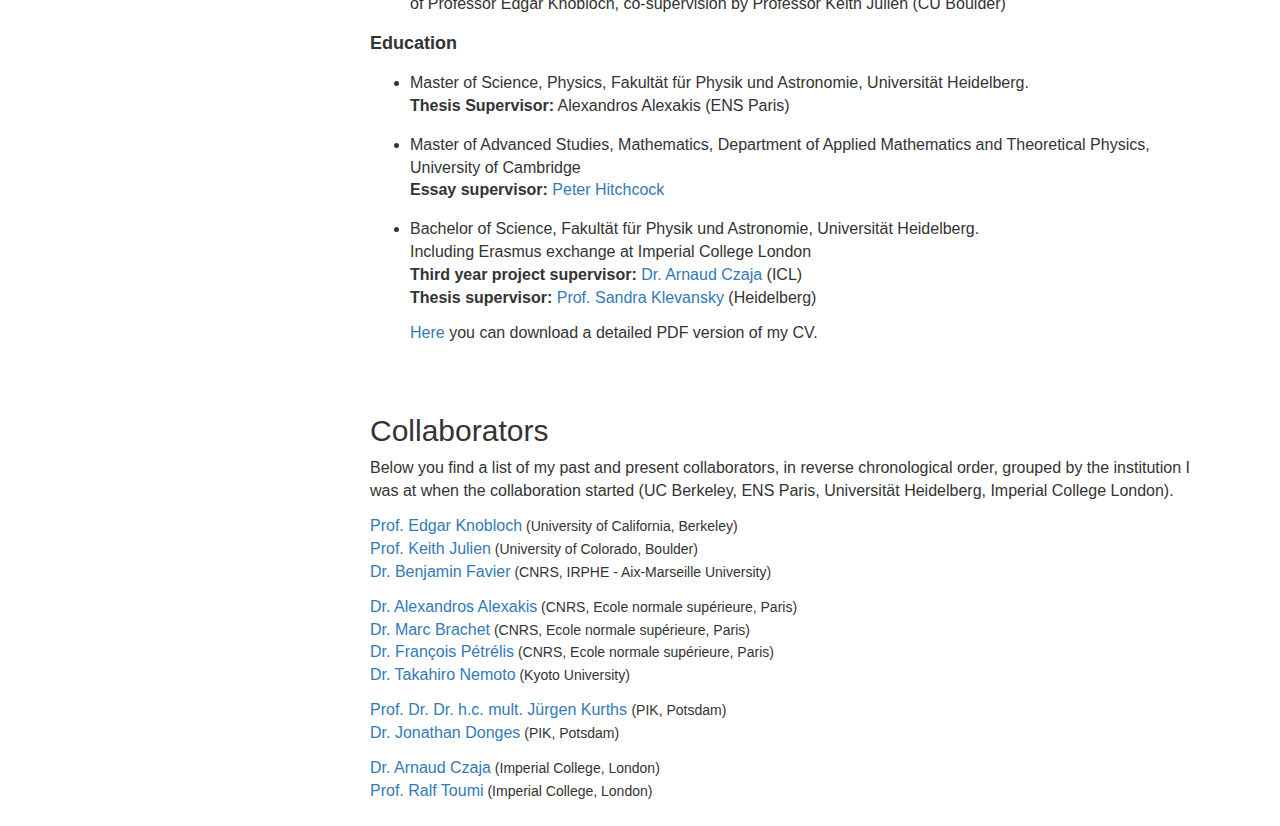
==== commit a9fc5e8a: "Update index.html" ====
--- a/index.html
+++ b/index.html
@@ -133,7 +133,7 @@
                   <h4><b>2024</b></h4>
 		  <li>
 		   <u> A. van Kan</u>  <br>
-	           "Phase Transitions in Anisotropic Turbulence (Invited Mini-Review)"
+	           "Phase Transitions in Anisotropic Turbulence (Invited Mini-Review)"</br>
 		   Chaos 34, 122103 (2024), Editor's Pick
 		   [<a href="https://arxiv.org/abs/2408.02844"target="_blank"><b>ArXiv</b></a>]
 		   [<a href="https://doi.org/10.1063/5.0232179"target="_blank"><b>online</b></a>]
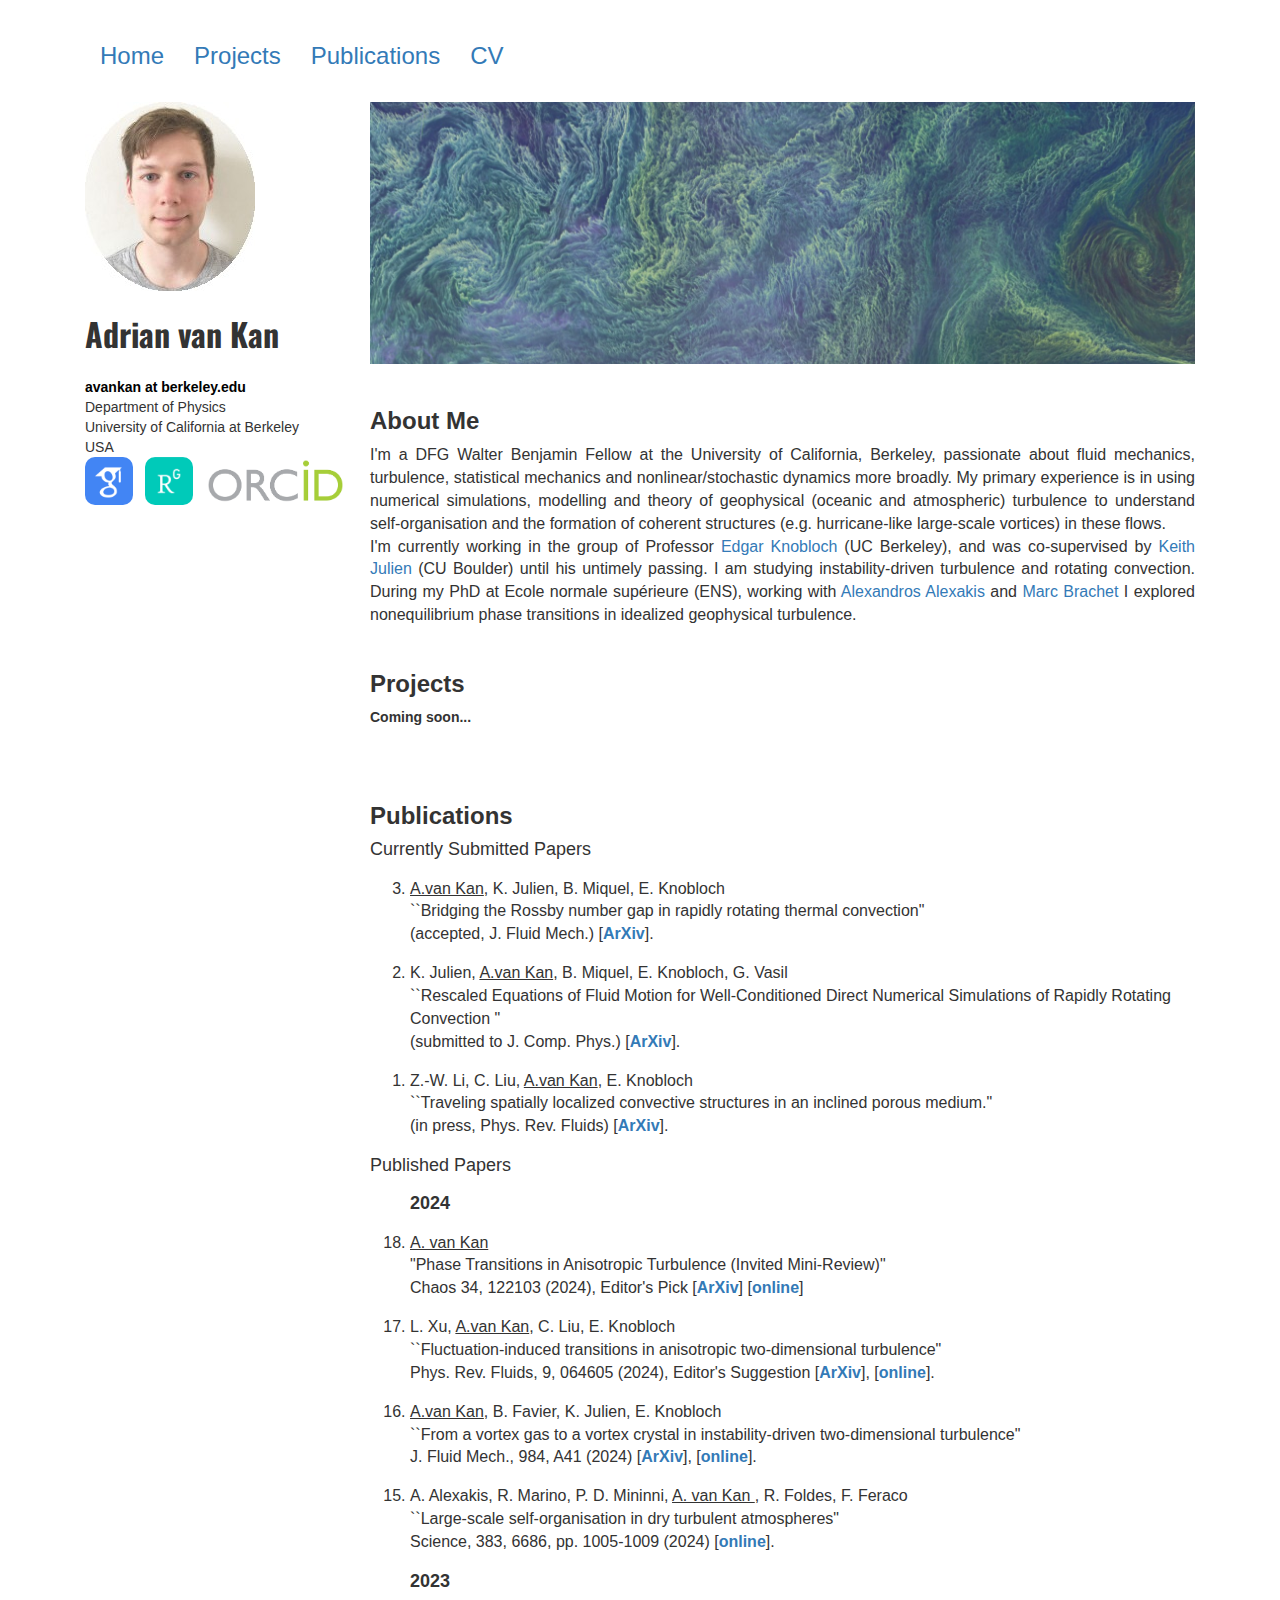
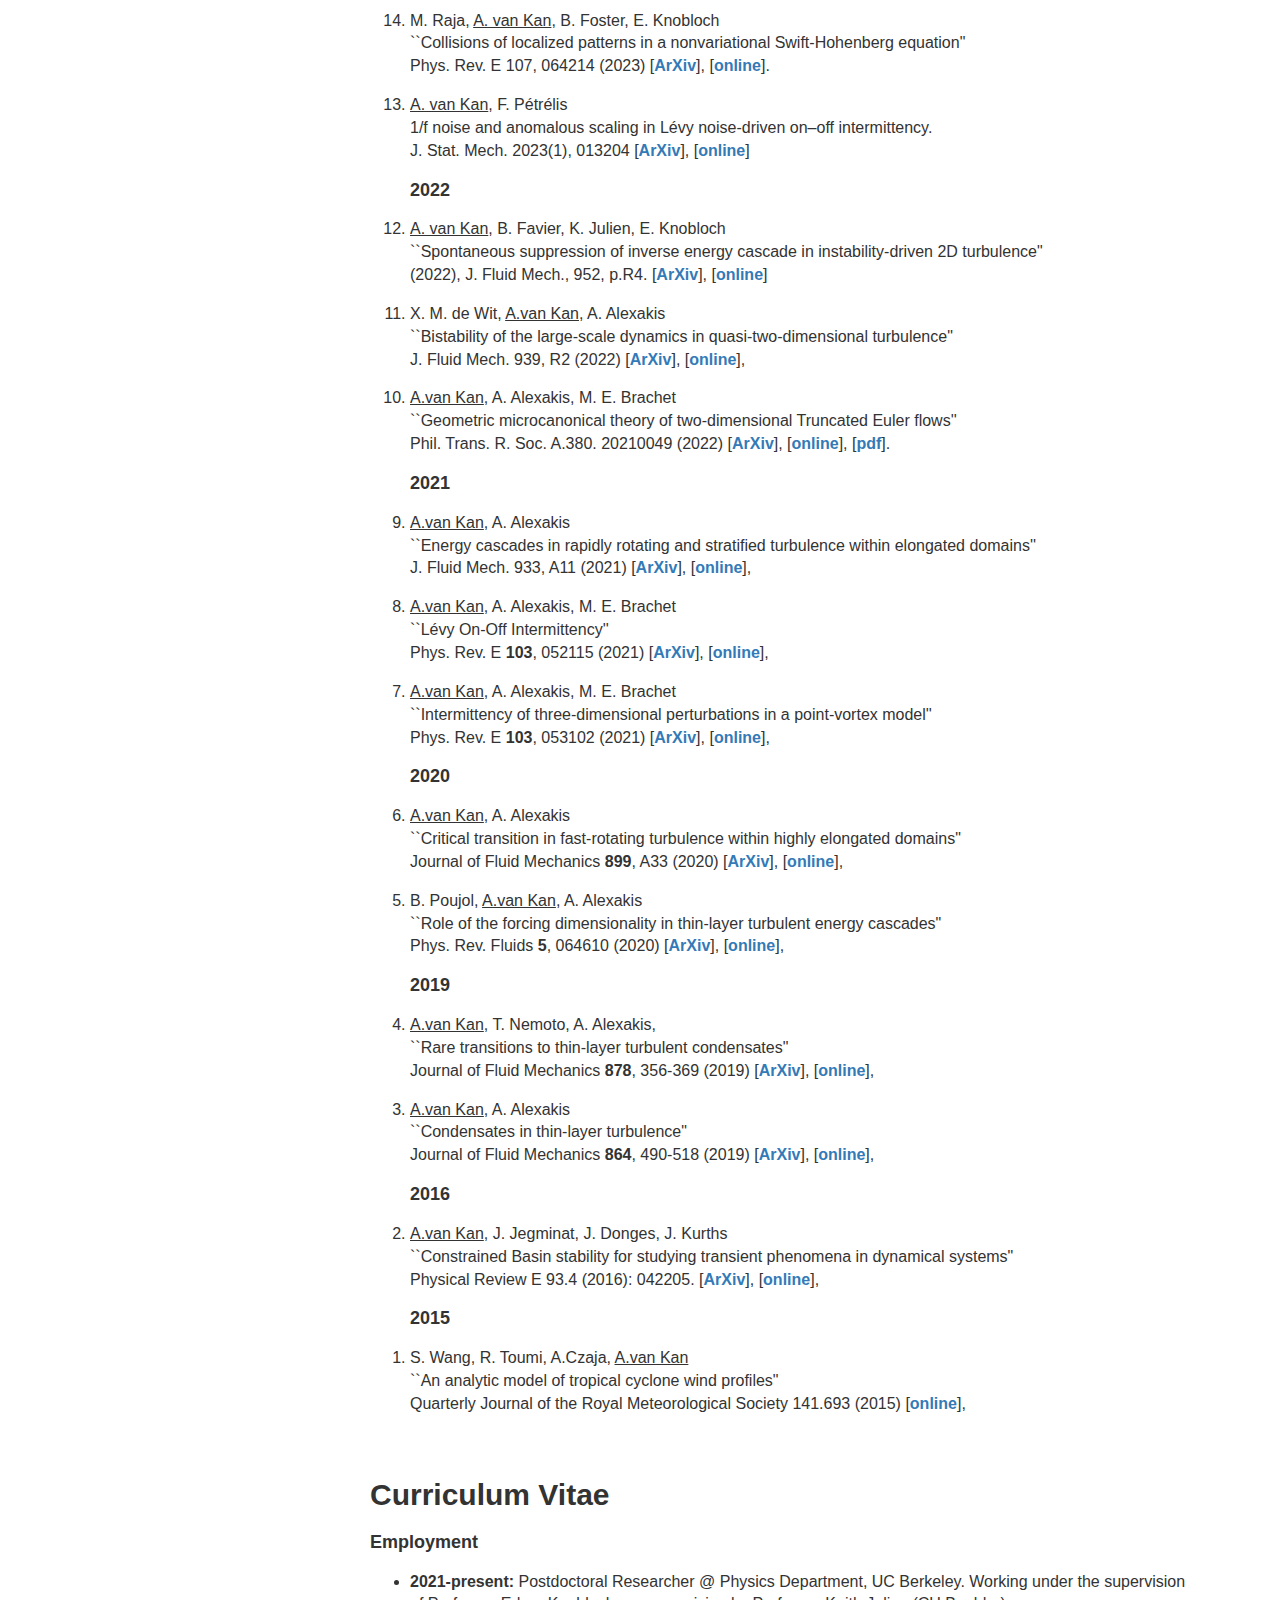
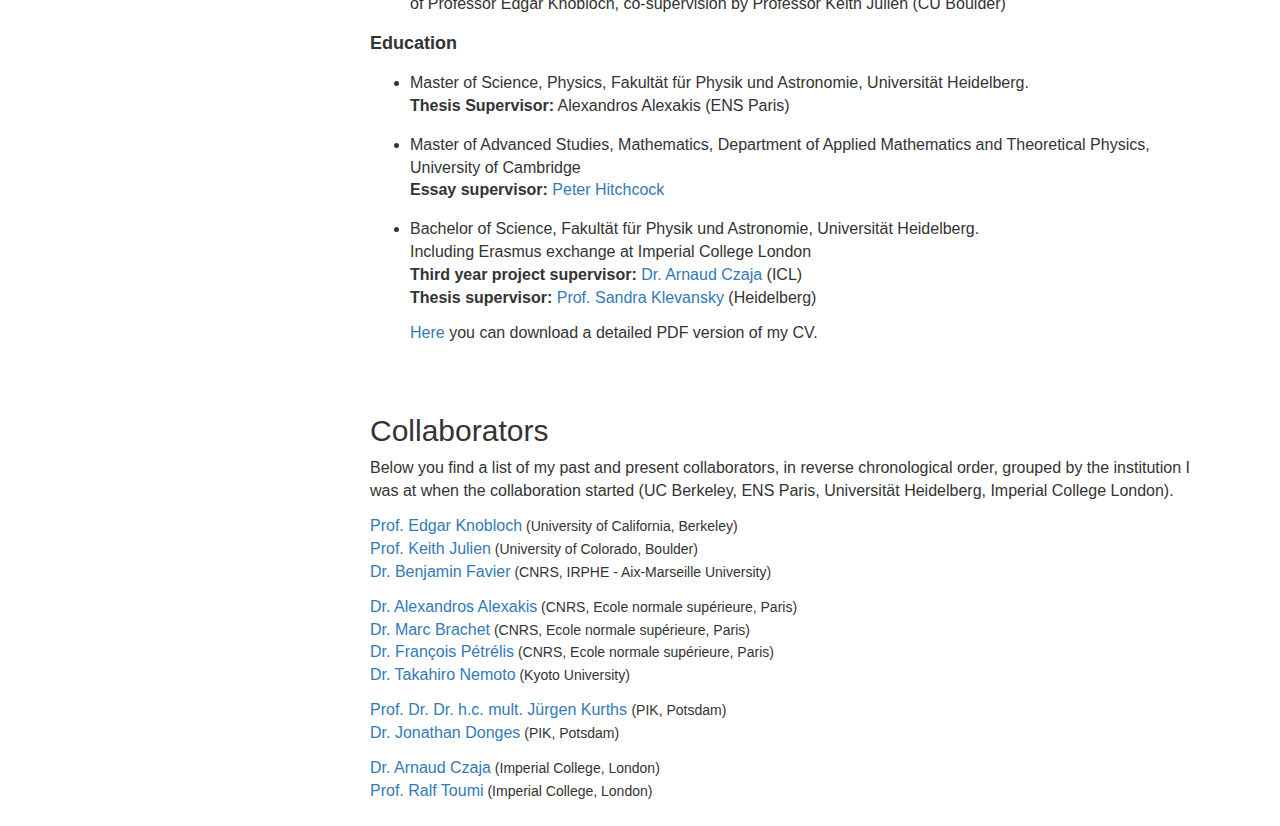
==== commit bdcda0b0: "Update index.html" ====
--- a/index.html
+++ b/index.html
@@ -102,7 +102,7 @@
                   <li>
                      <u>A.van Kan</u>, K. Julien, B. Miquel, E. Knobloch
 			  <br> ``Bridging the Rossby number gap in rapidly rotating thermal convection" </br> 
-			  (submitted to J. Fluid Mech.)  [<a href="https://arxiv.org/abs/2409.08536"target="_blank"><b>ArXiv</b></a>].
+			  (accepted, J. Fluid Mech.)  [<a href="https://arxiv.org/abs/2409.08536"target="_blank"><b>ArXiv</b></a>].
                   </li>
                   <li>
                       K. Julien, <u>A.van Kan</u>, B. Miquel, E. Knobloch, G. Vasil
@@ -113,7 +113,7 @@
 		   <li>
                       Z.-W. Li, C. Liu, <u>A.van Kan</u>, E. Knobloch
 			  <br> ``Traveling spatially localized convective structures in an inclined porous medium." </br> 
-			  (submitted to Phys. Rev. Fluids)  [<a href="https://arxiv.org/abs/2410.17567"target="_blank"><b>ArXiv</b></a>].
+			  (in press, Phys. Rev. Fluids)  [<a href="https://arxiv.org/abs/2410.17567"target="_blank"><b>ArXiv</b></a>].
                   </li>		
 		       
 
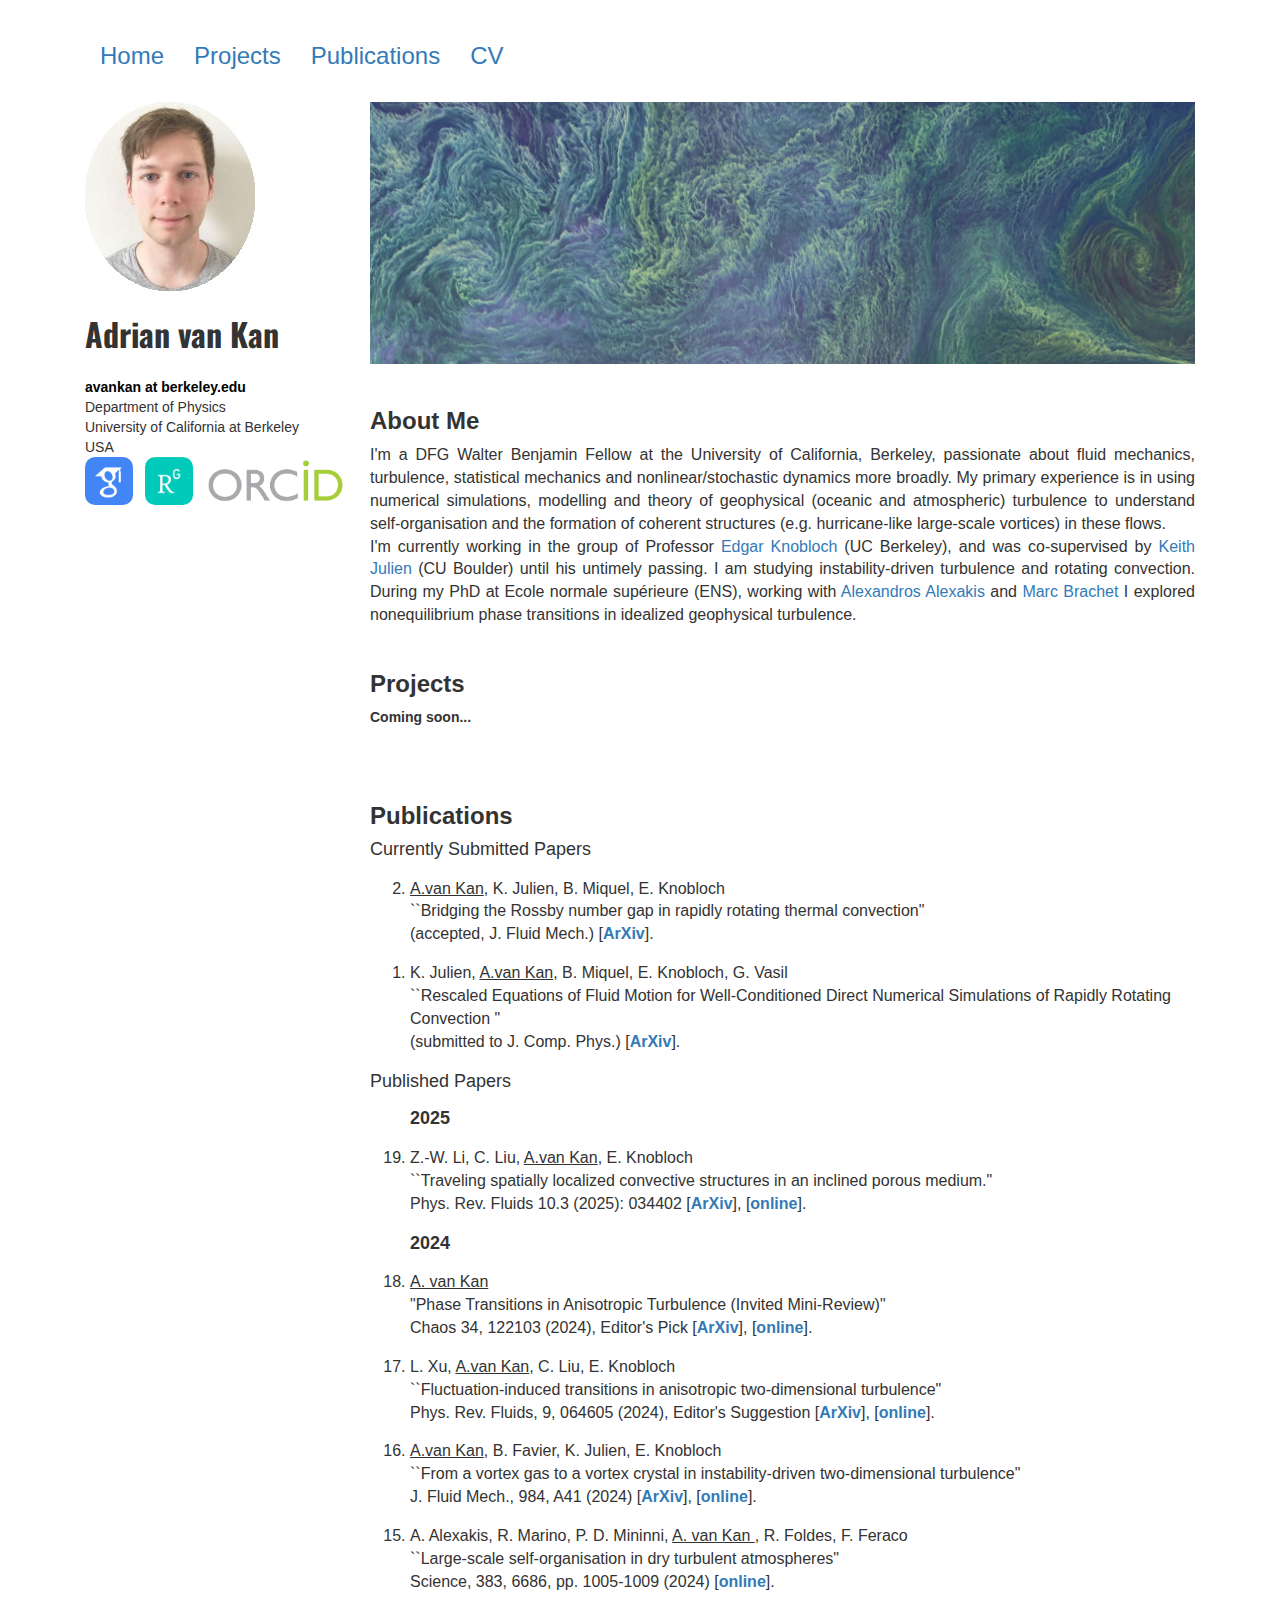
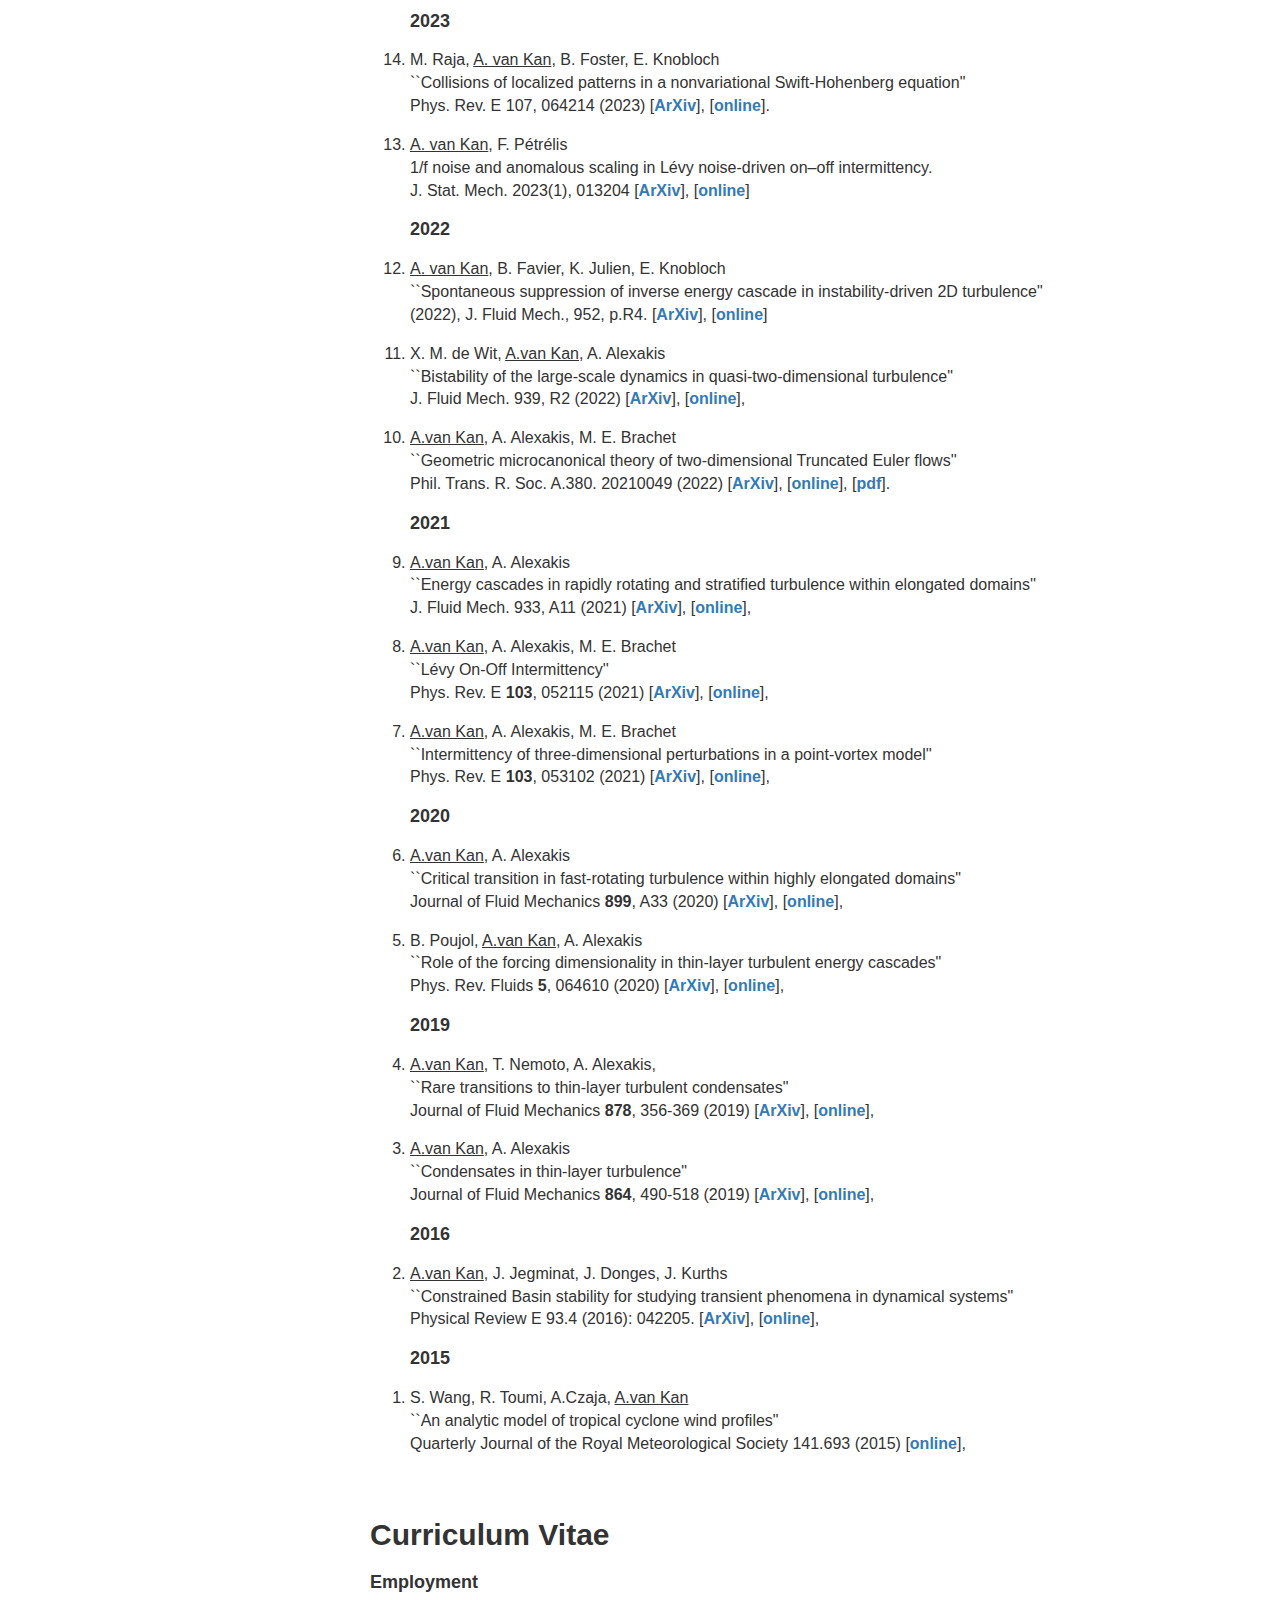
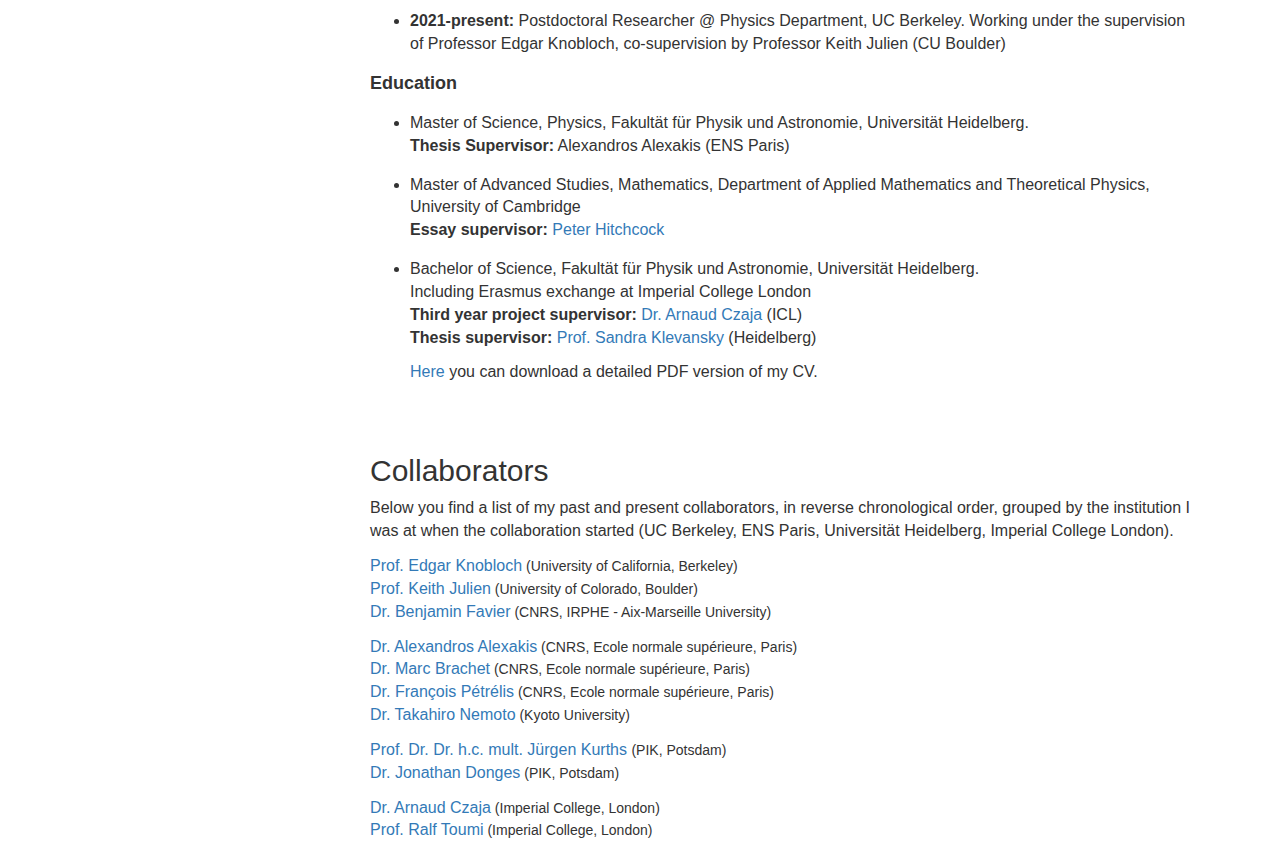
==== commit 22a1ae40: "Update index.html" ====
--- a/index.html
+++ b/index.html
@@ -78,7 +78,7 @@
             <div style="text-align:justify;" class="mt-6 mb-6">     
                <h3> <b>About Me</b> </h3>           
    		   	<p class="big-font">
-                  I'm a DFG Walter Benjamin Fellow at the University of California, Berkeley,  passionate about fluid mechanics, turbulence, statistical mechanics and nonlinear/stochastic dynamics more broadly. My primary experience is in using numerical simulations, modelling and theory of geophysical (oceanic and atmospheric) turbulence to understand self-organisation and the formation of coherent structures (e.g. hurricane-like large-scale vortices) in these flows.
+                  I'm a DFG Walter Benjamin Fellow at the University of California, Berkeley, passionate about fluid mechanics, turbulence, statistical mechanics and nonlinear/stochastic dynamics more broadly. My primary experience is in using numerical simulations, modelling and theory of geophysical (oceanic and atmospheric) turbulence to understand self-organisation and the formation of coherent structures (e.g. hurricane-like large-scale vortices) in these flows.
                </p>
                <p class="big-font">
                   I'm currently working in the group of Professor <a href=https://physics.berkeley.edu/people/faculty/edgar-knobloch>Edgar Knobloch</a> (UC Berkeley), and was co-supervised by <a href=https://www.colorado.edu/amath/keith-julien-0>Keith Julien</a> (CU Boulder) until his untimely passing. I am studying instability-driven turbulence and rotating convection. During my PhD at Ecole normale supérieure (ENS), working with <a href=http://www.lps.ens.fr/~alexakis/> Alexandros Alexakis</a> and <a href=http://www.lps.ens.fr/~brachet/files/Home.html>Marc Brachet</a> I explored nonequilibrium phase transitions in idealized geophysical turbulence.
@@ -109,13 +109,7 @@
 			  <br> ``Rescaled Equations of Fluid Motion for Well-Conditioned Direct Numerical Simulations of Rapidly Rotating Convection
 " </br> 
 			  (submitted to J. Comp. Phys.)  [<a href="https://arxiv.org/abs/2410.02702"target="_blank"><b>ArXiv</b></a>].
-                  </li>		
-		   <li>
-                      Z.-W. Li, C. Liu, <u>A.van Kan</u>, E. Knobloch
-			  <br> ``Traveling spatially localized convective structures in an inclined porous medium." </br> 
-			  (in press, Phys. Rev. Fluids)  [<a href="https://arxiv.org/abs/2410.17567"target="_blank"><b>ArXiv</b></a>].
-                  </li>		
-		       
+                  </li>		  
 
 		  <!--     
                   <li>
@@ -129,14 +123,22 @@
             	</ol>		    
 		    
                <h4 style="padding-bottom: 8px;">Published Papers</h4>    
-               <ol reversed>		       
+               <ol reversed> 
+                  <h4><b>2025</b></h4>
+		  <li>
+                  Z.-W. Li, C. Liu, <u>A.van Kan</u>, E. Knobloch
+		  <br> ``Traveling spatially localized convective structures in an inclined porous medium." </br> 
+		  Phys. Rev. Fluids 10.3 (2025): 034402  
+		  [<a href="https://arxiv.org/abs/2410.17567"target="_blank"><b>ArXiv</b></a>],
+		  [<a href="https://doi.org/10.1103/PhysRevFluids.10.034402"target="_blank"><b>online</b></a>].
+                  </li>	     
                   <h4><b>2024</b></h4>
 		  <li>
 		   <u> A. van Kan</u>  <br>
 	           "Phase Transitions in Anisotropic Turbulence (Invited Mini-Review)"</br>
 		   Chaos 34, 122103 (2024), Editor's Pick
-		   [<a href="https://arxiv.org/abs/2408.02844"target="_blank"><b>ArXiv</b></a>]
-		   [<a href="https://doi.org/10.1063/5.0232179"target="_blank"><b>online</b></a>]
+		   [<a href="https://arxiv.org/abs/2408.02844"target="_blank"><b>ArXiv</b></a>],
+		   [<a href="https://doi.org/10.1063/5.0232179"target="_blank"><b>online</b></a>].
 		  </li>     
 		  <li>
                       L. Xu, <u>A.van Kan</u>, C. Liu, E. Knobloch<br>
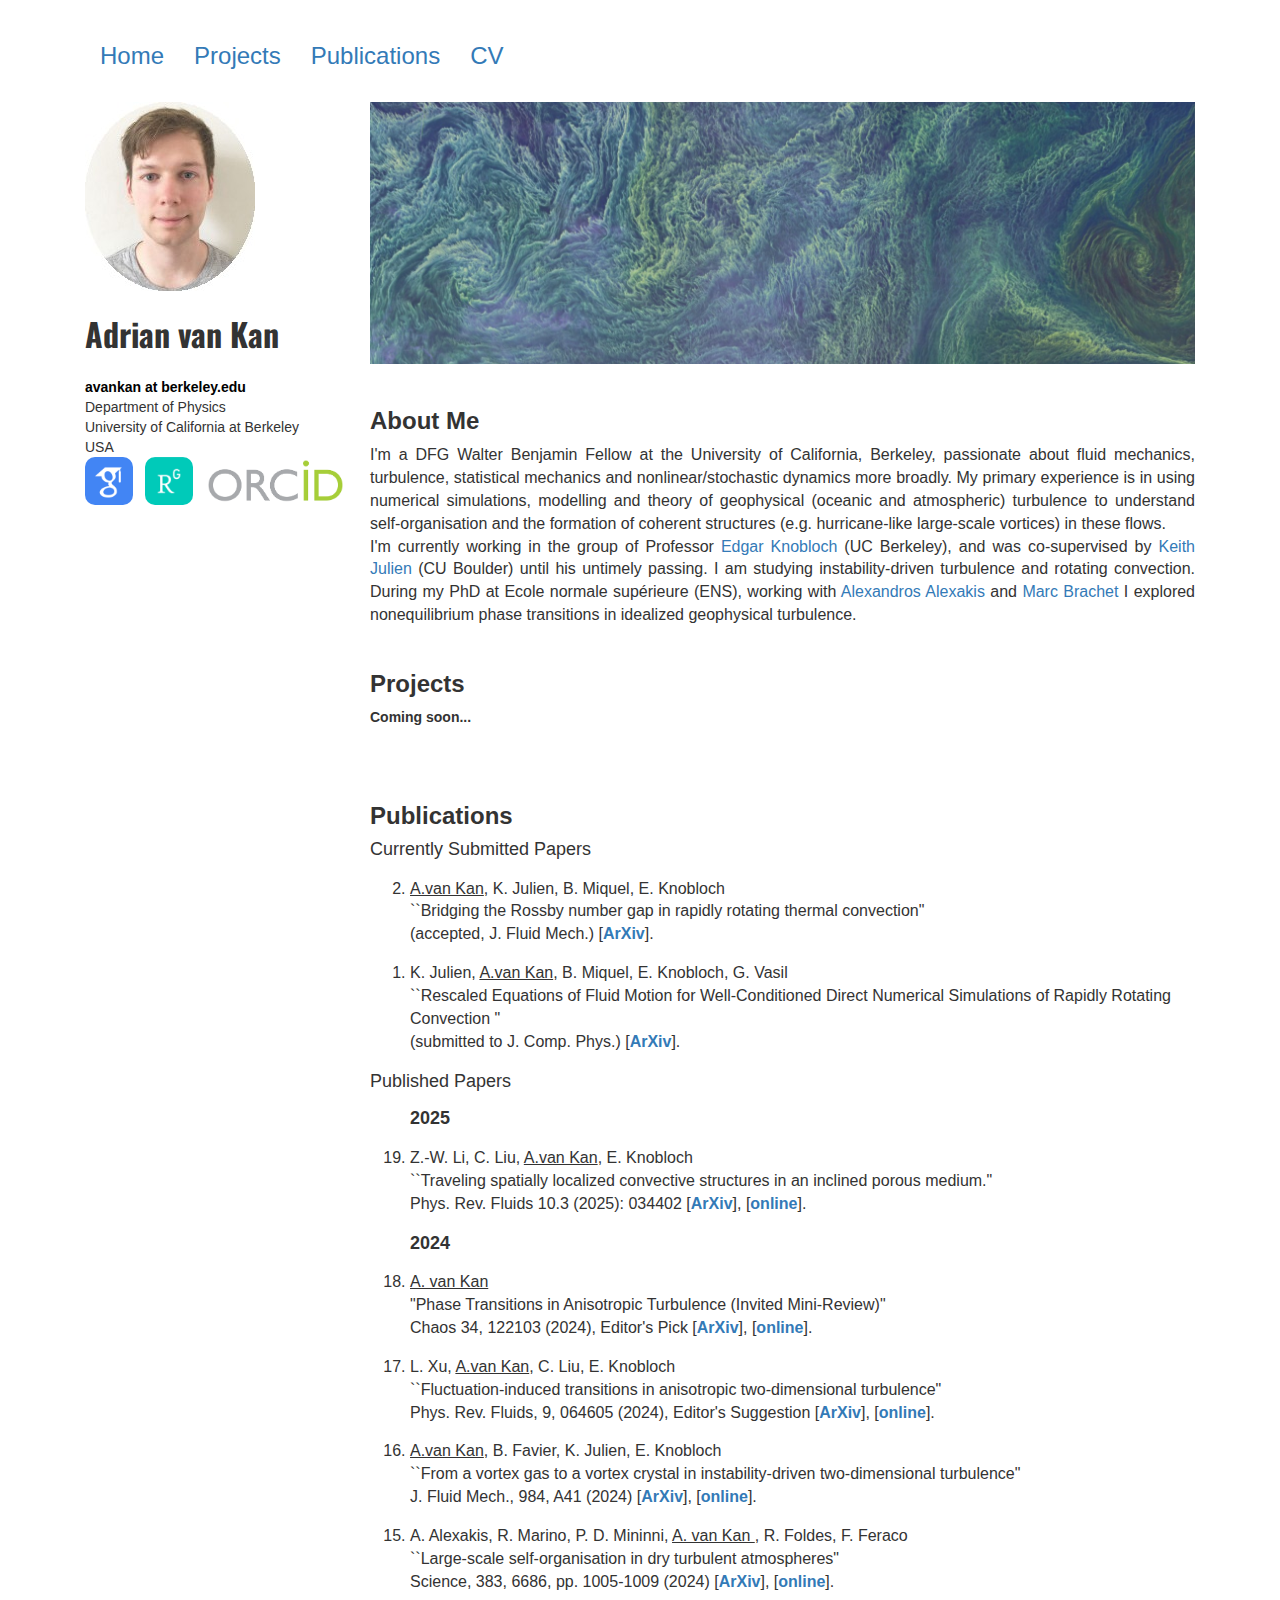
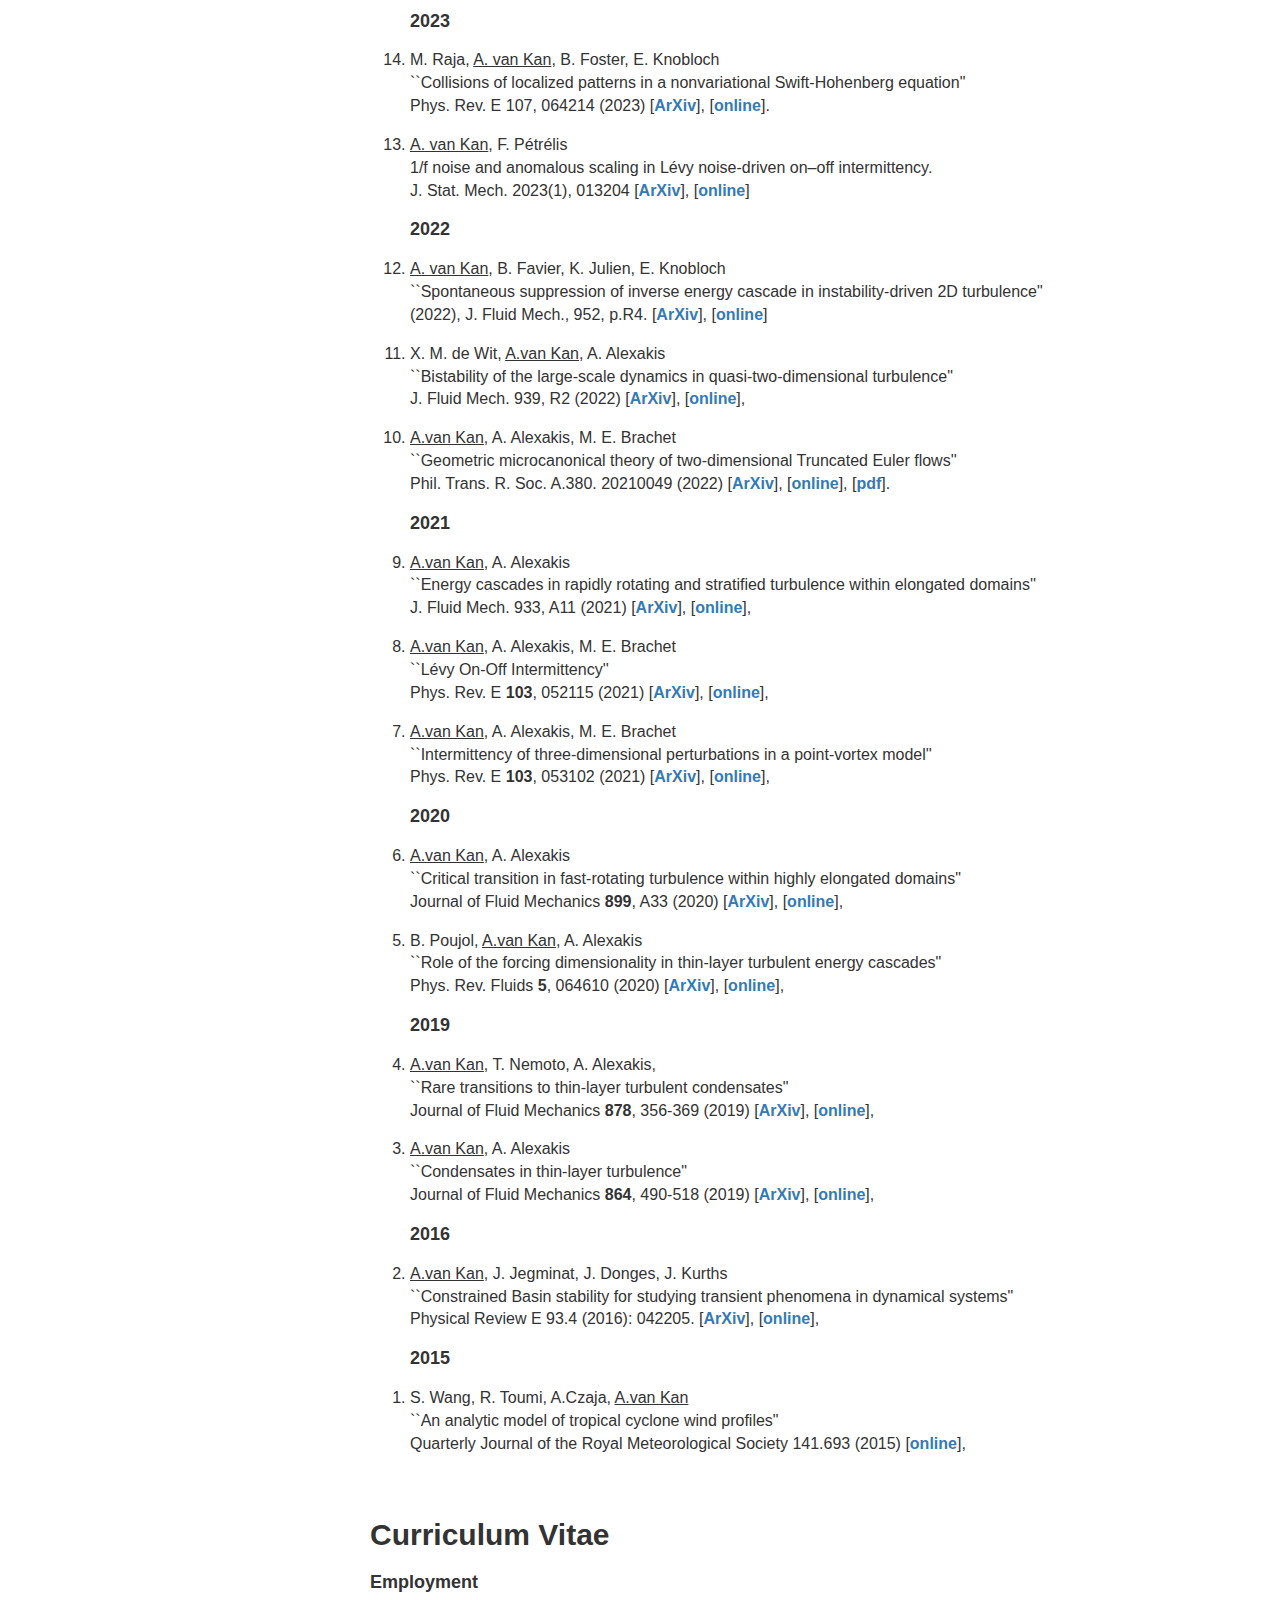
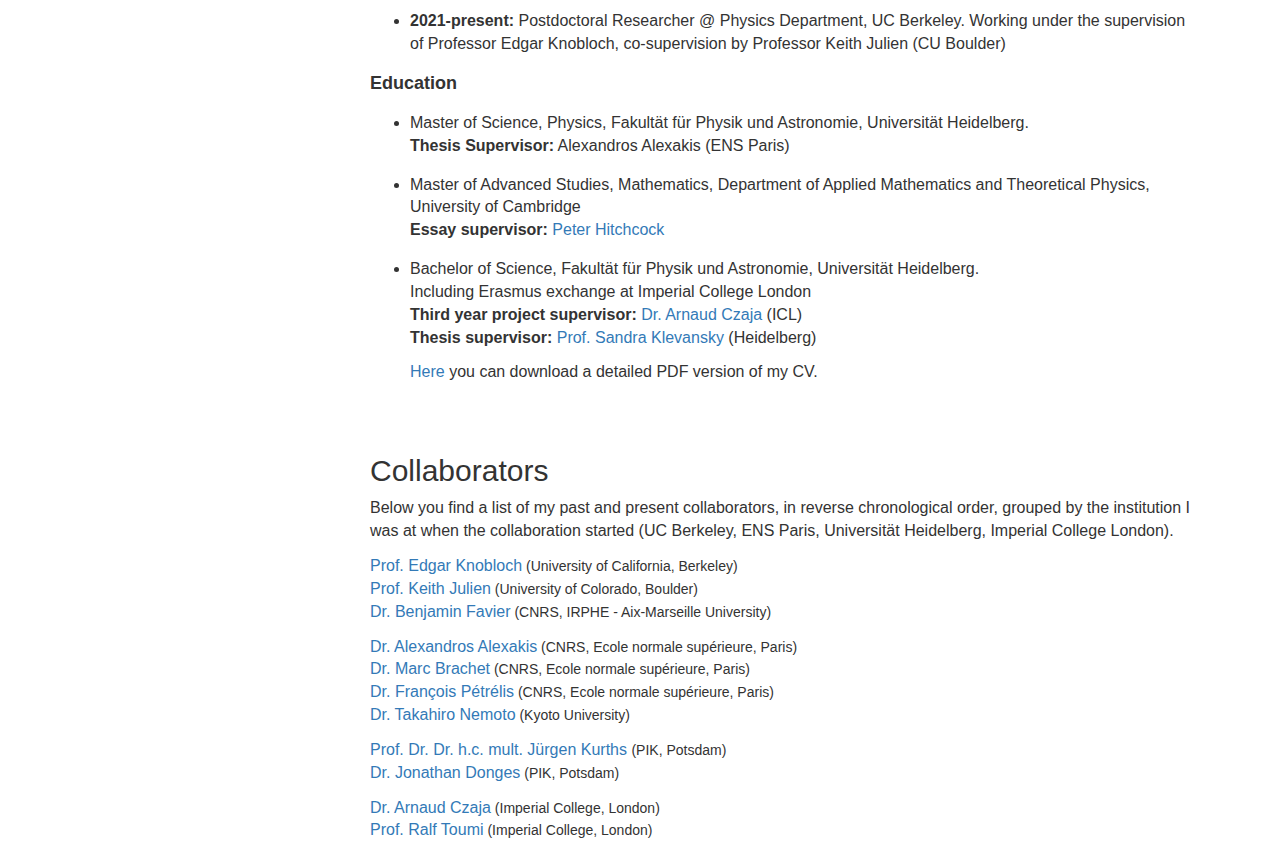
==== commit 8ef59a4d: "Update index.html" ====
--- a/index.html
+++ b/index.html
@@ -158,7 +158,9 @@
                       A. Alexakis, R. Marino, P. D. Mininni, <u> A. van Kan </u>, R. Foldes, F. Feraco <br>
 		      ``Large-scale self-organisation in dry turbulent atmospheres"	 </br>    
                      Science, 383, 6686, pp. 1005-1009 (2024)
+		     [<a href="https://arxiv.org/abs/2411.08427"target="_blank"><b>ArXiv</b></a>],
                      [<a href="https://www.science.org/doi/full/10.1126/science.adg8269"target="_blank"><b>online</b></a>].
+		       
                   </li> 
                   <h4><b>2023</b></h4>
                   <li>
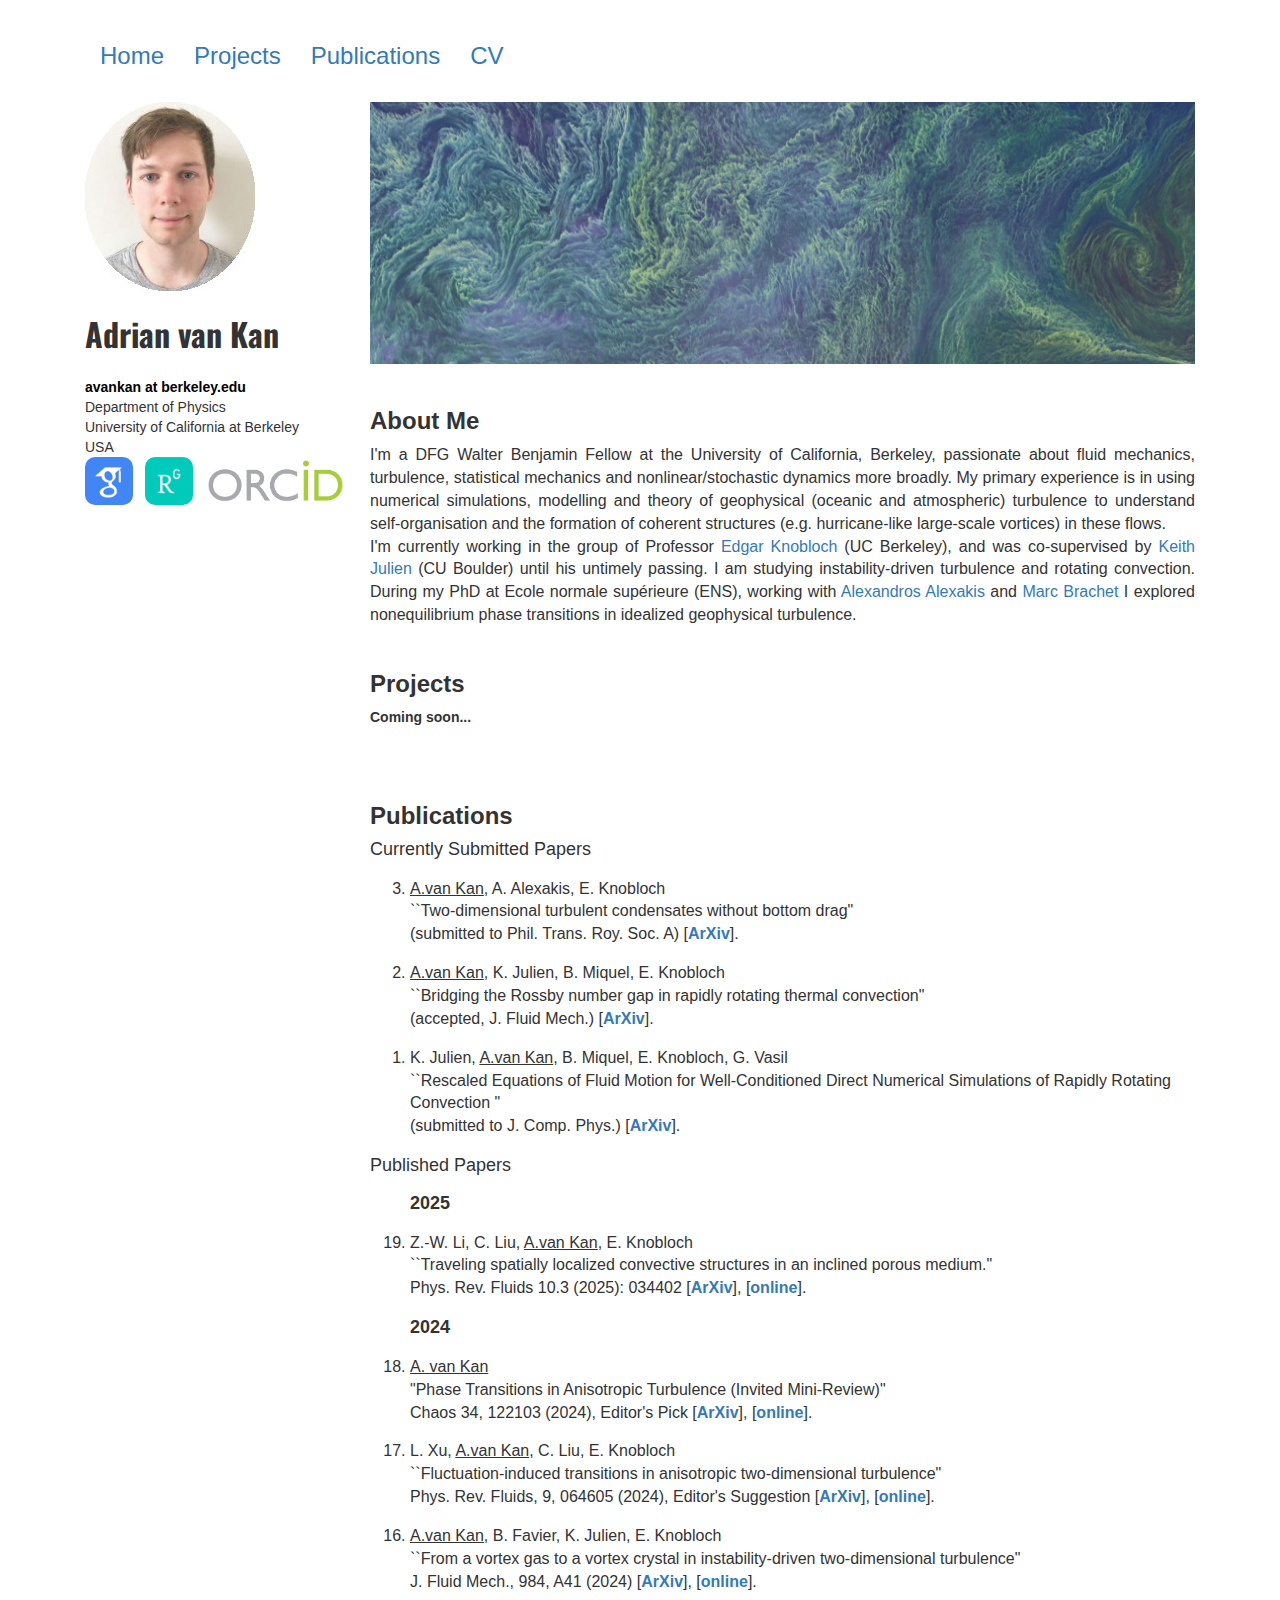
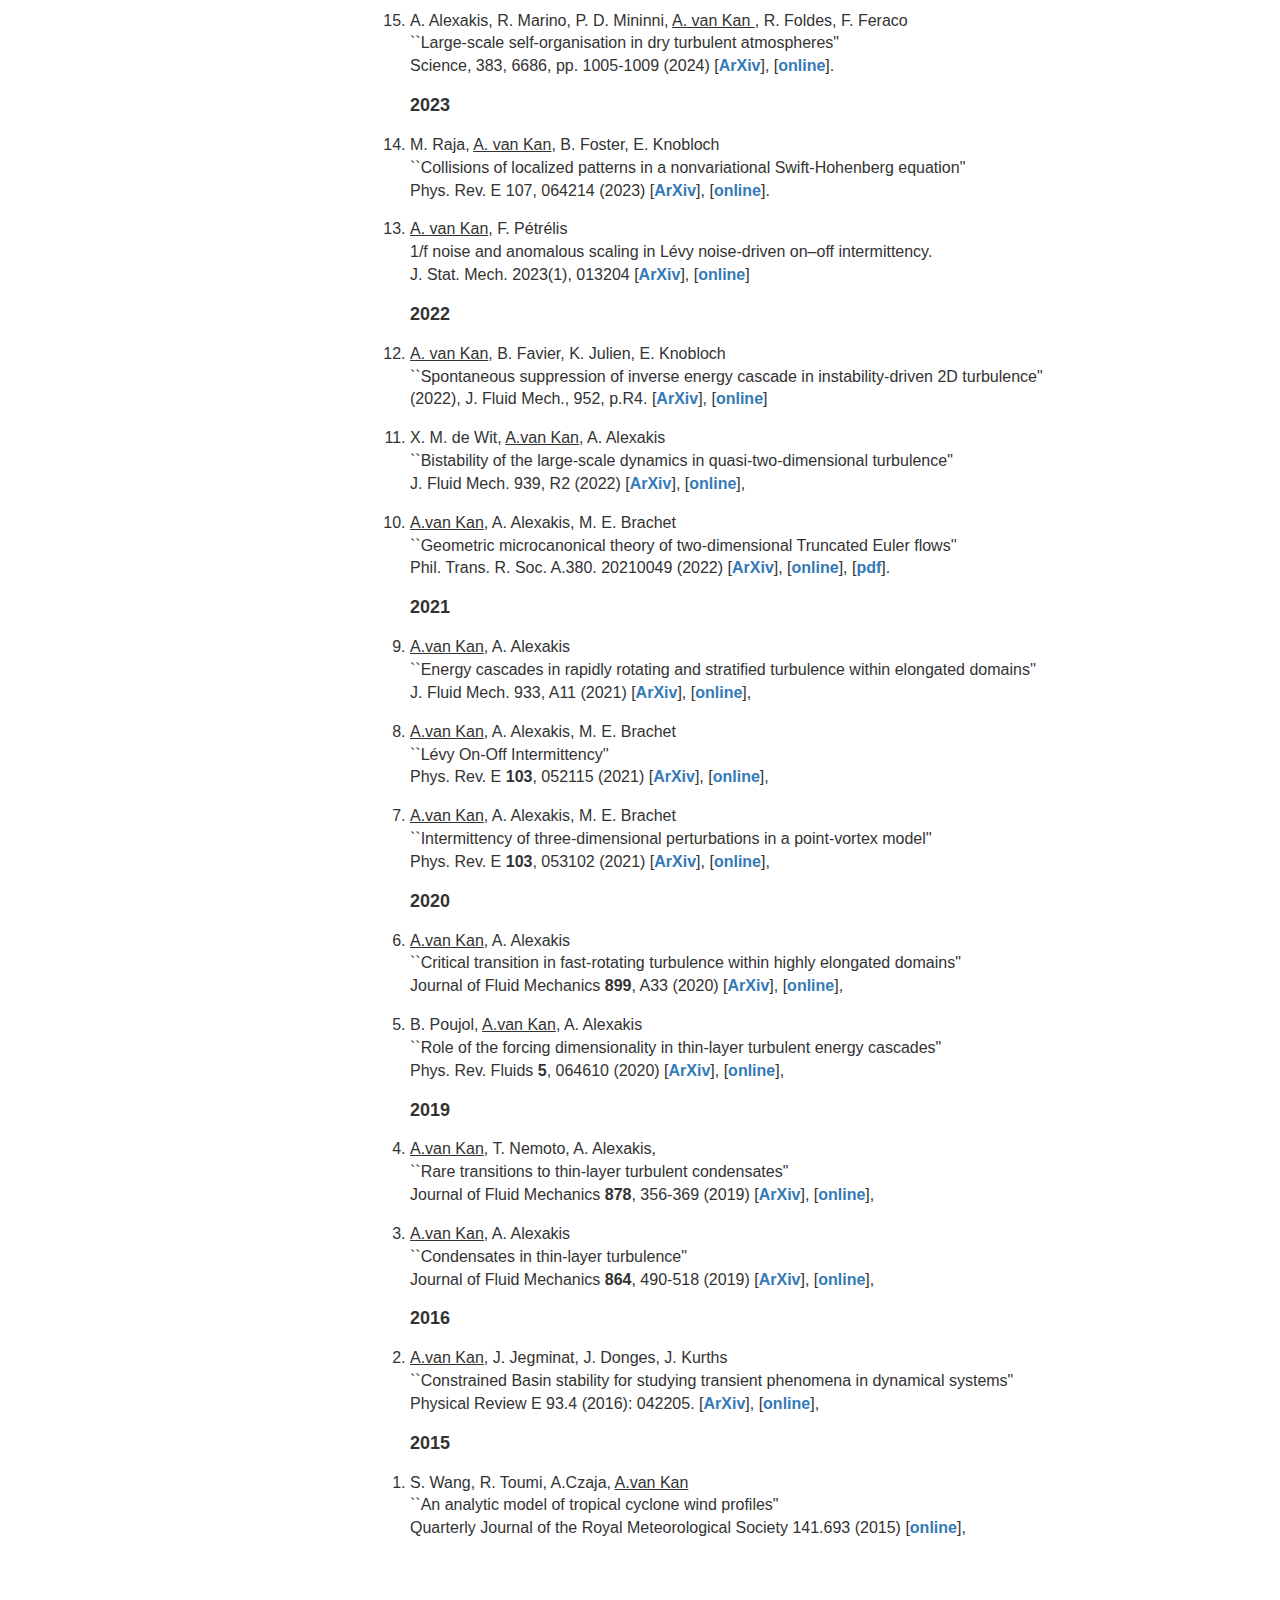
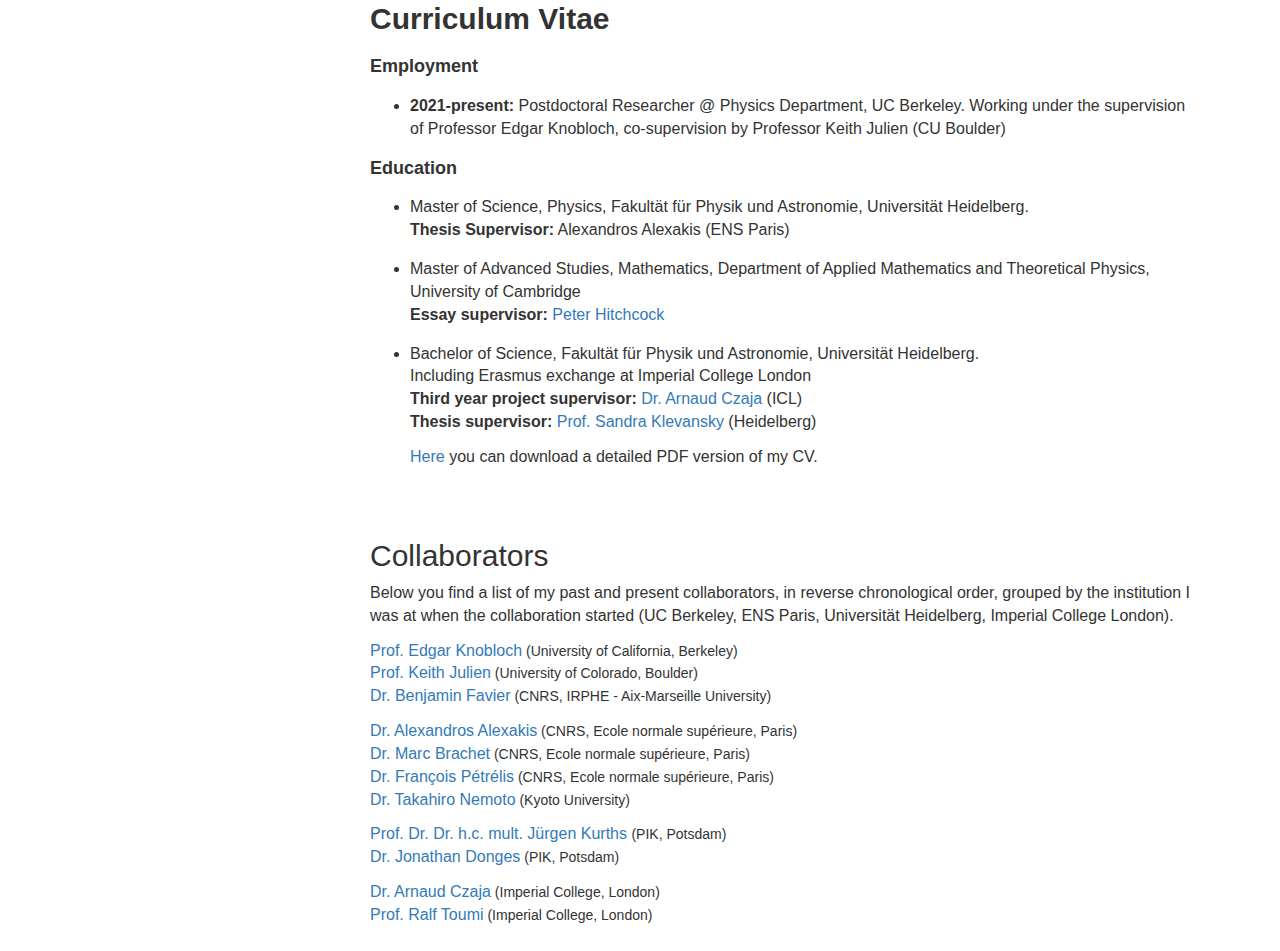
==== commit a8524bad: "Update index.html" ====
--- a/index.html
+++ b/index.html
@@ -99,6 +99,11 @@
                <h4>Currently Submitted Papers</h4> 
                <!-- Submitted Papers -->
                <ol reversed>
+		<li>
+                     <u>A.van Kan</u>, A. Alexakis, E. Knobloch
+			  <br> ``Two-dimensional turbulent condensates without bottom drag" </br> 
+			  (submitted to Phil. Trans. Roy. Soc. A)  [<a href=""target="_blank"><b>ArXiv</b></a>].
+                  </li>
                   <li>
                      <u>A.van Kan</u>, K. Julien, B. Miquel, E. Knobloch
 			  <br> ``Bridging the Rossby number gap in rapidly rotating thermal convection" </br> 
